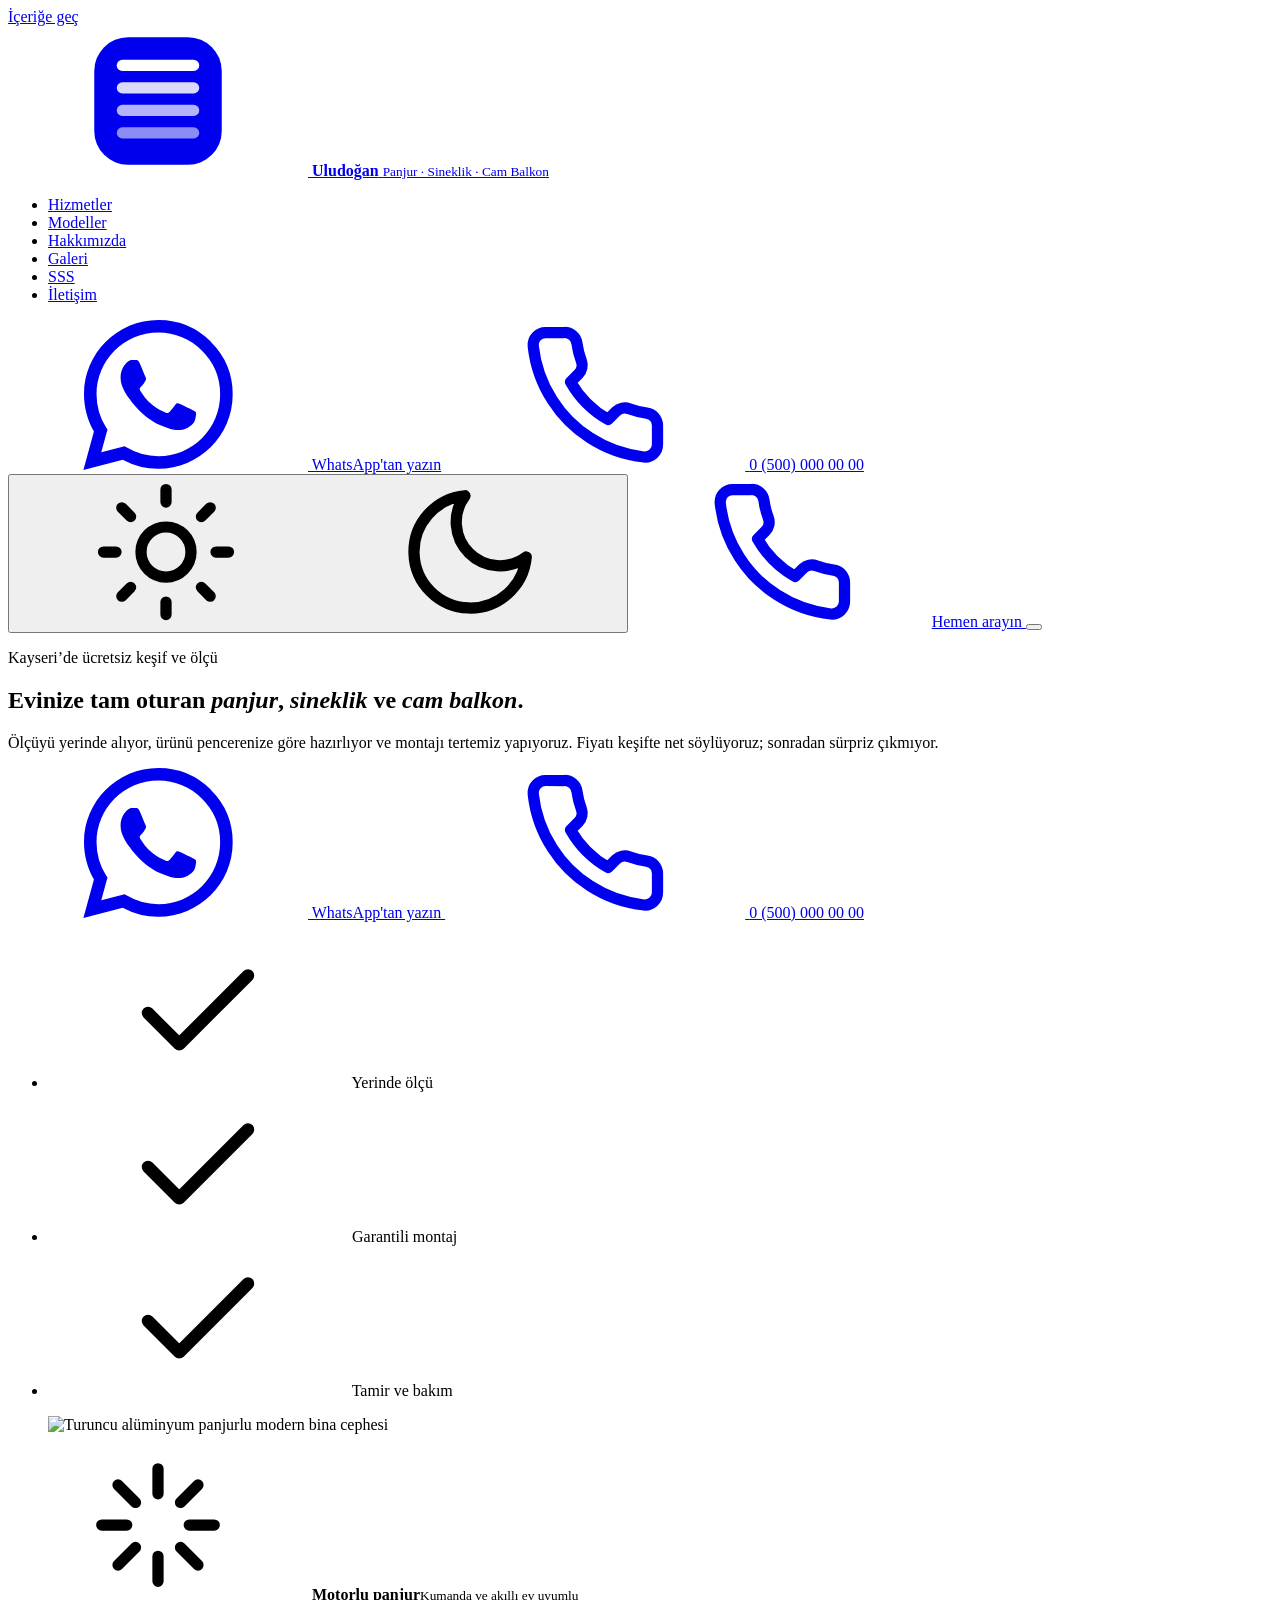
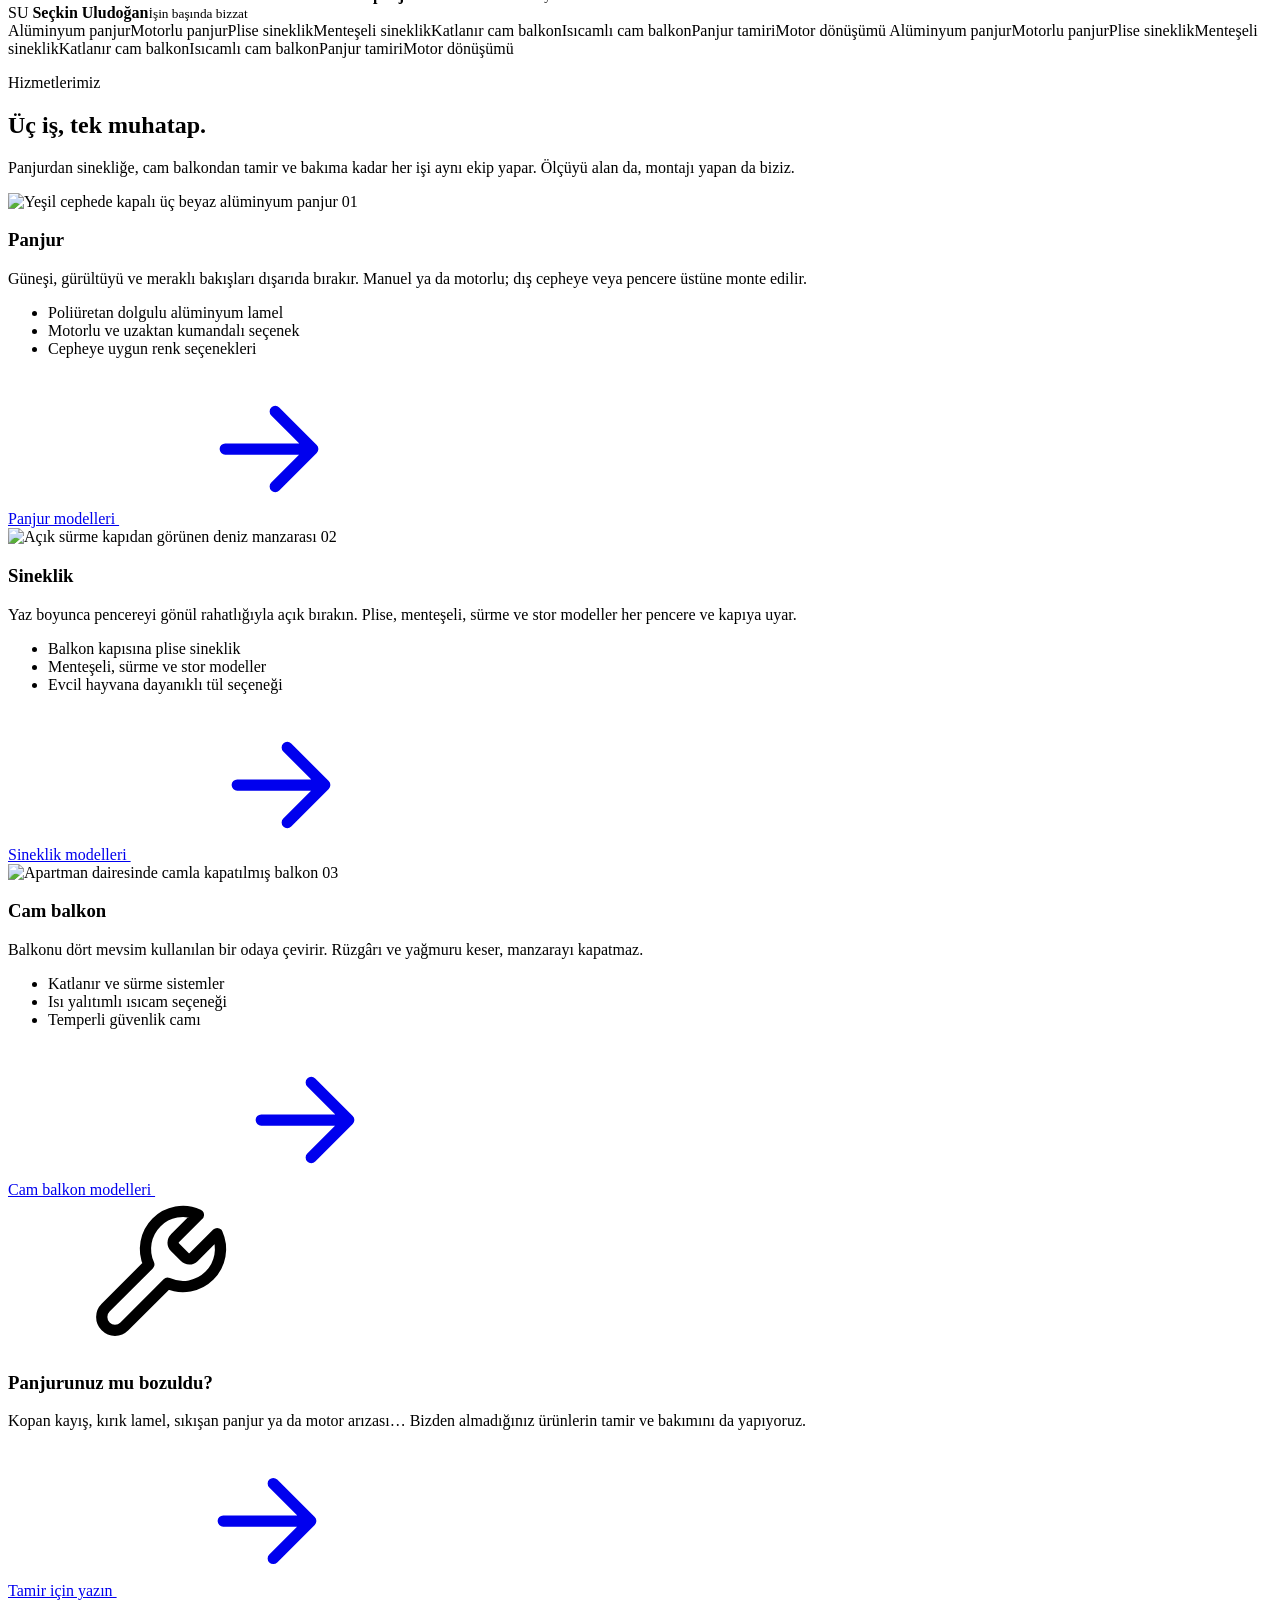
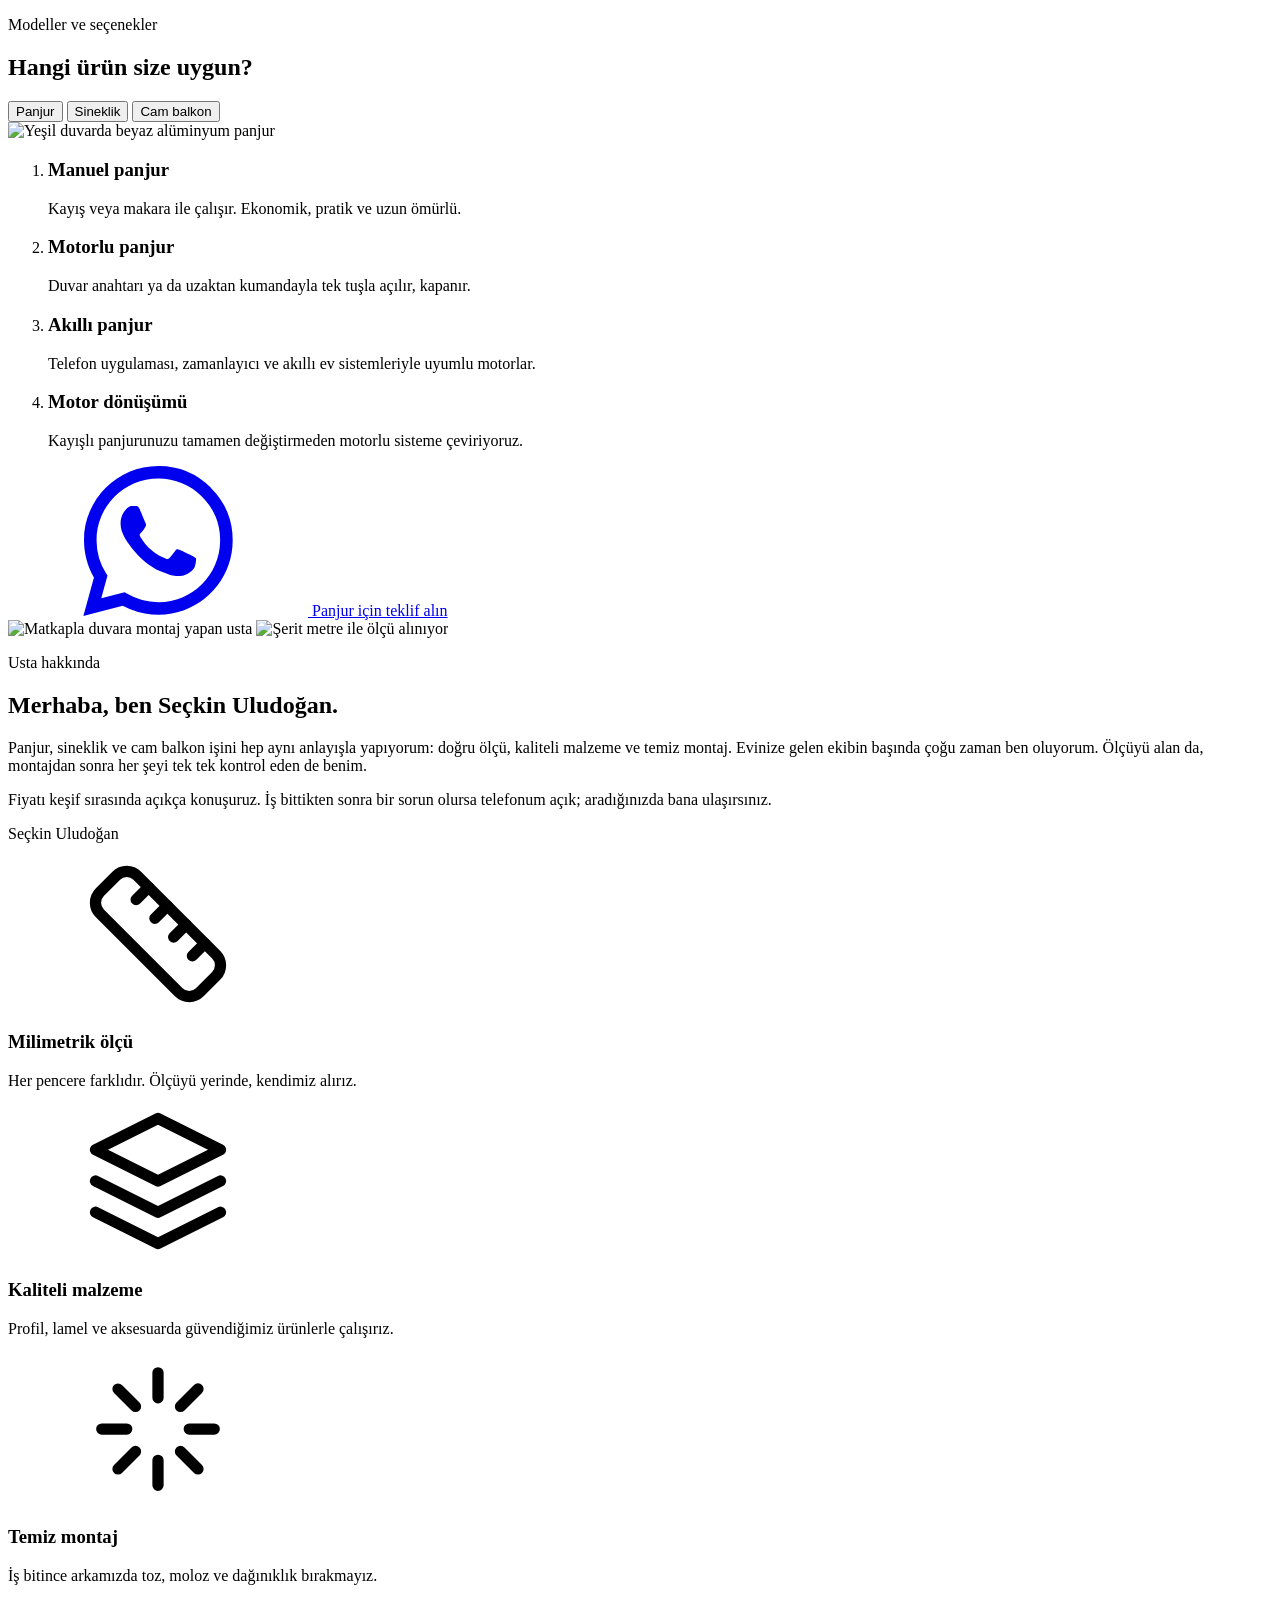
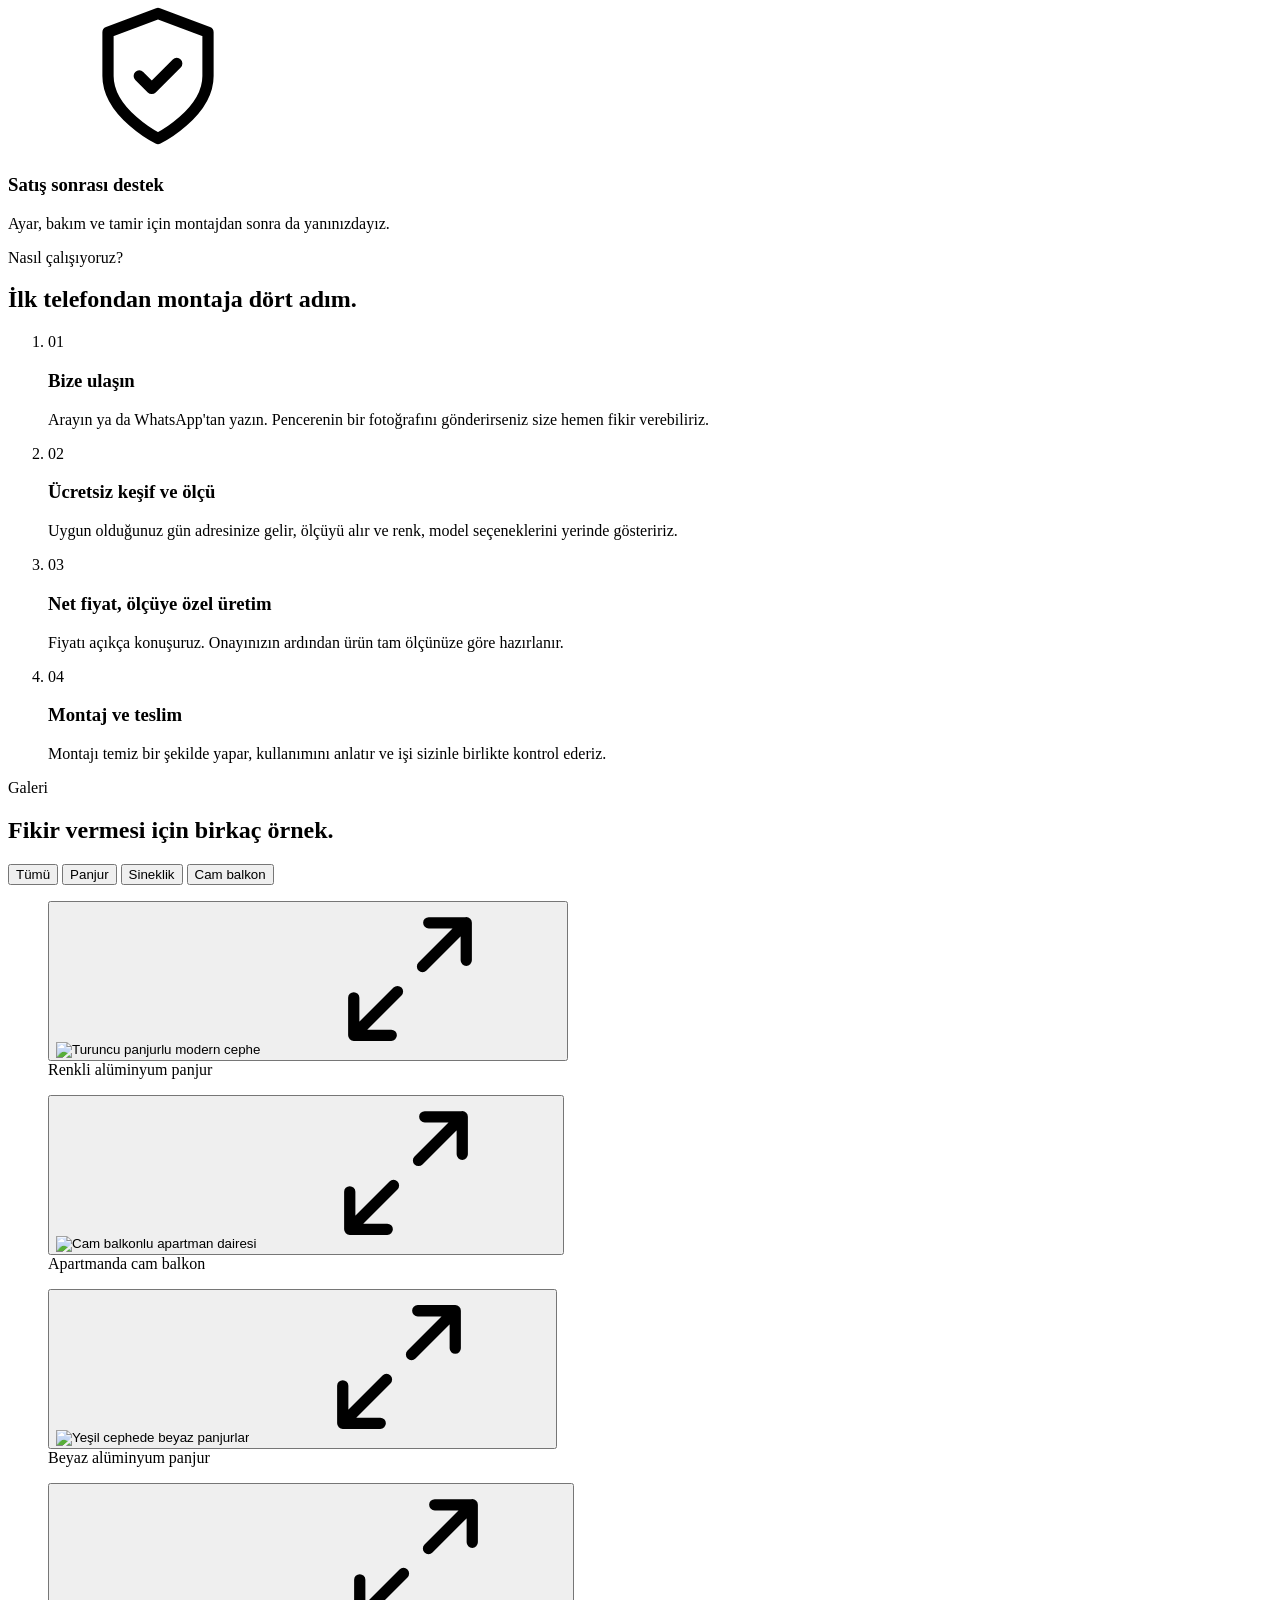
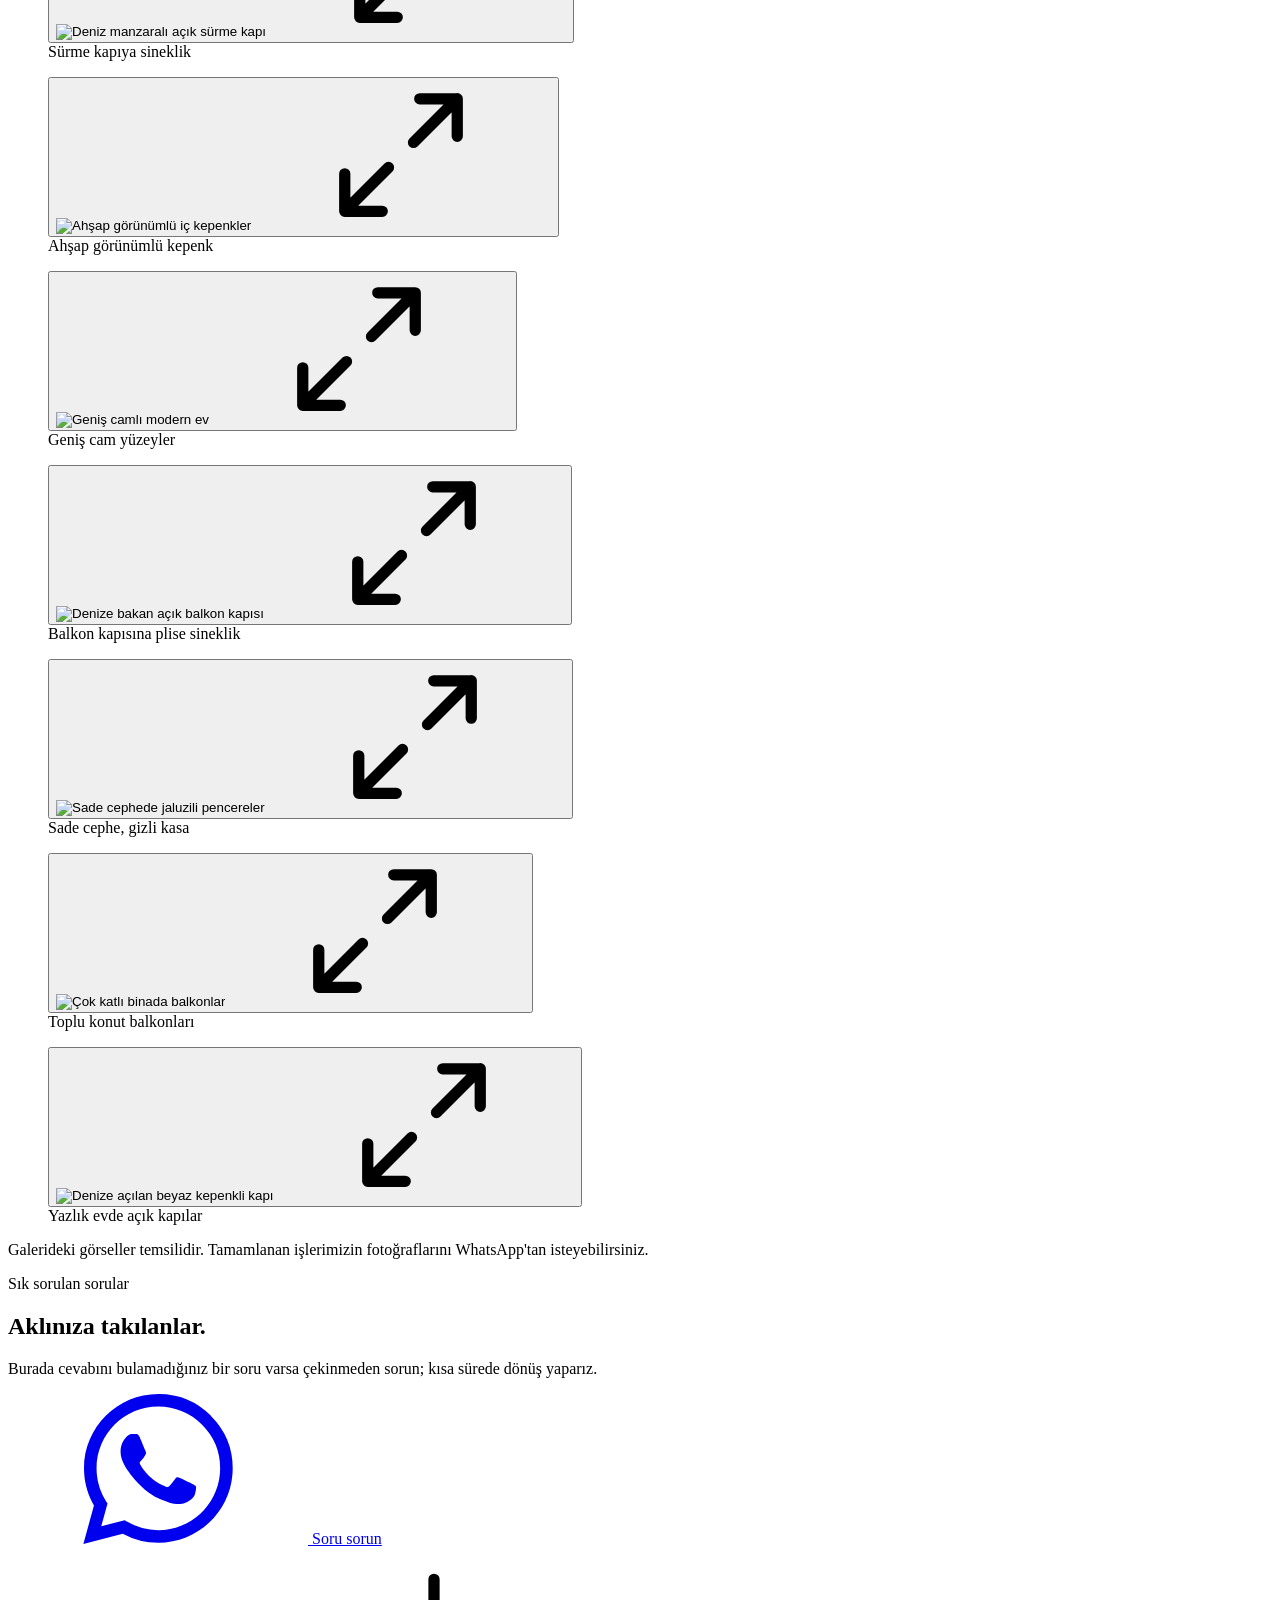
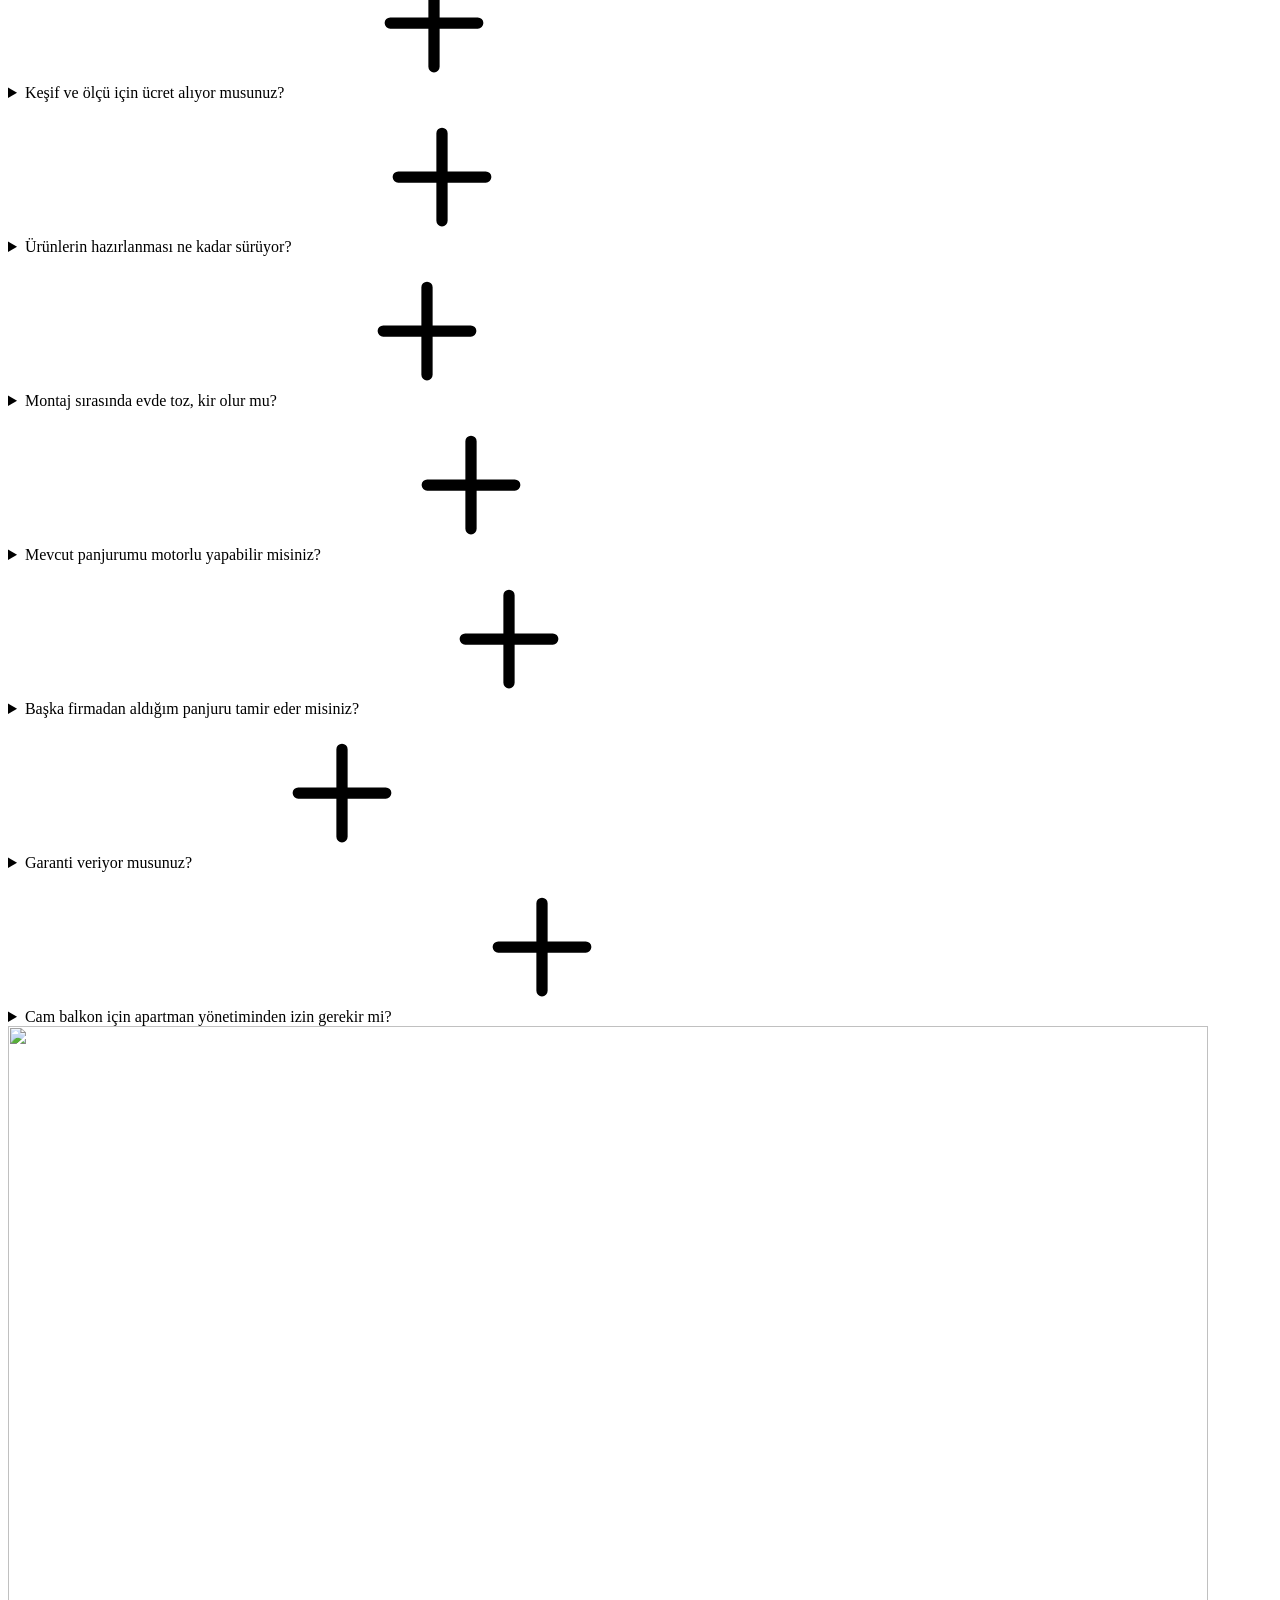
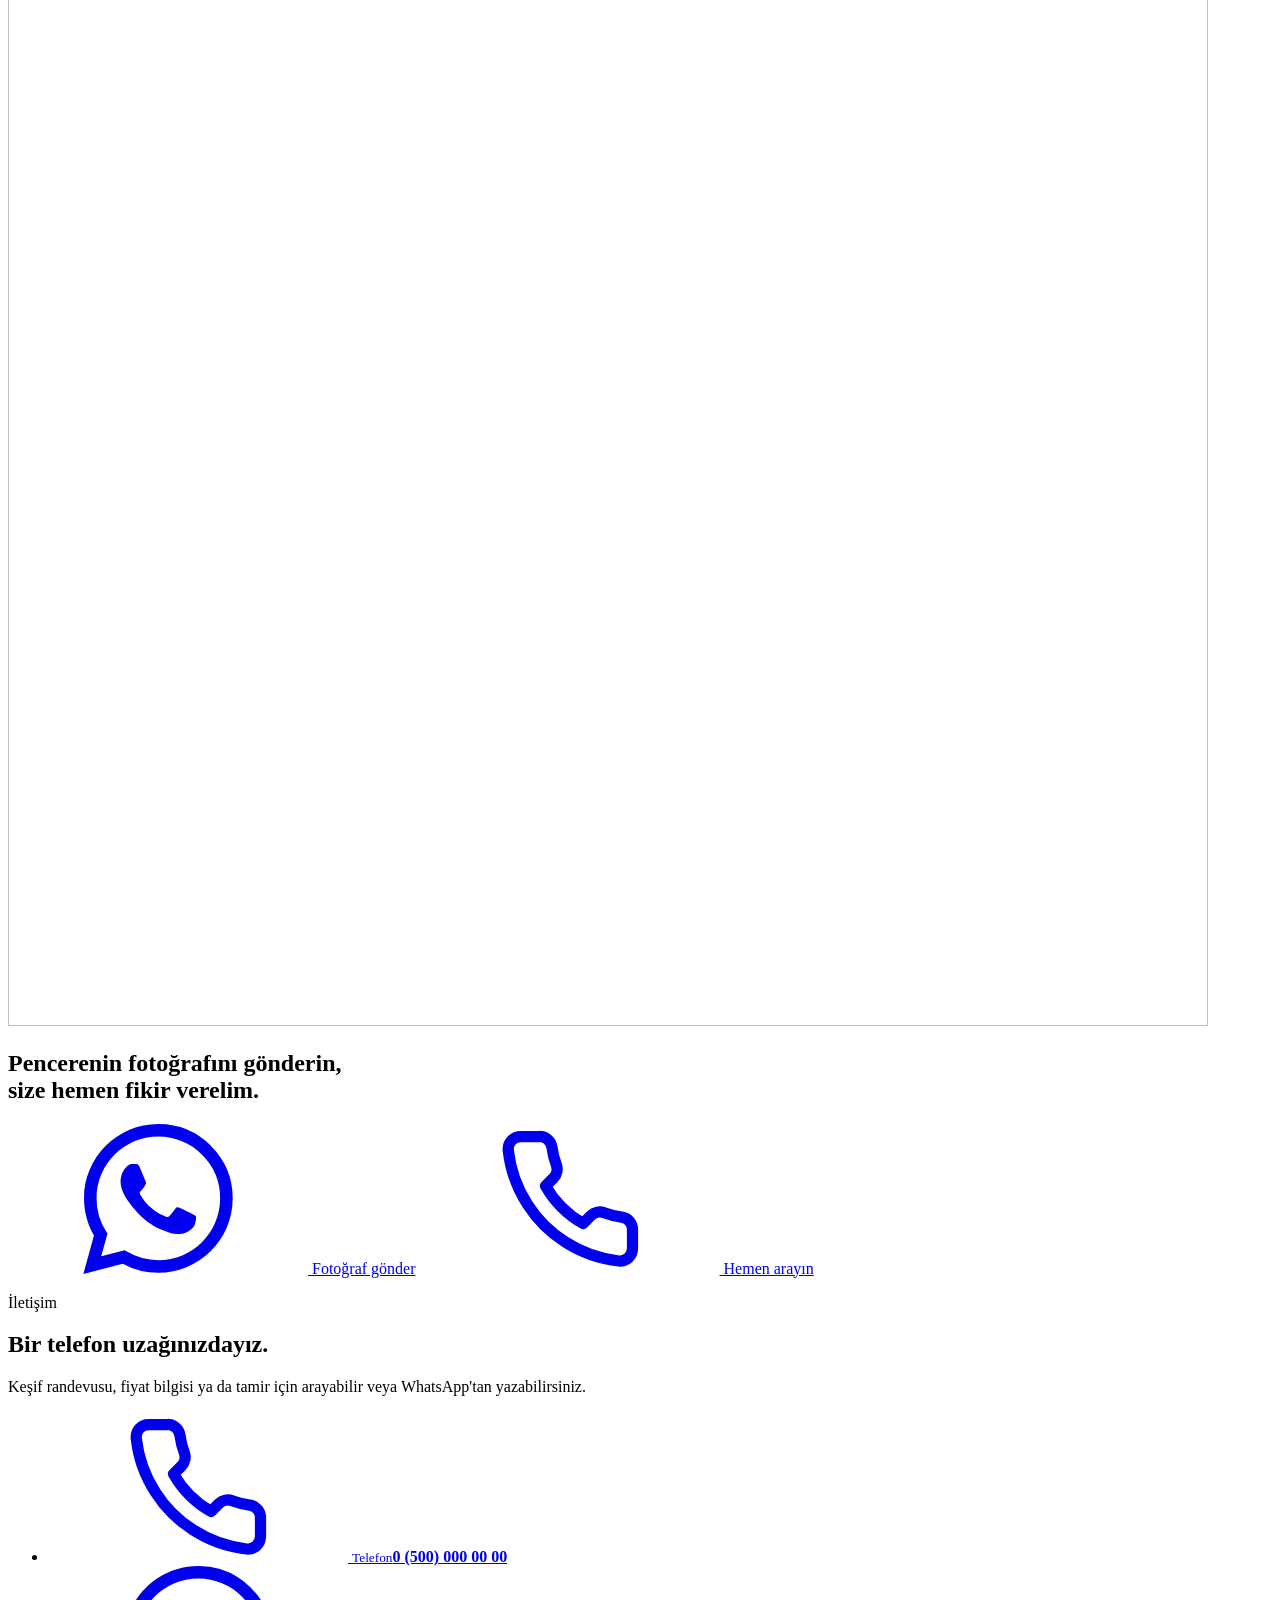
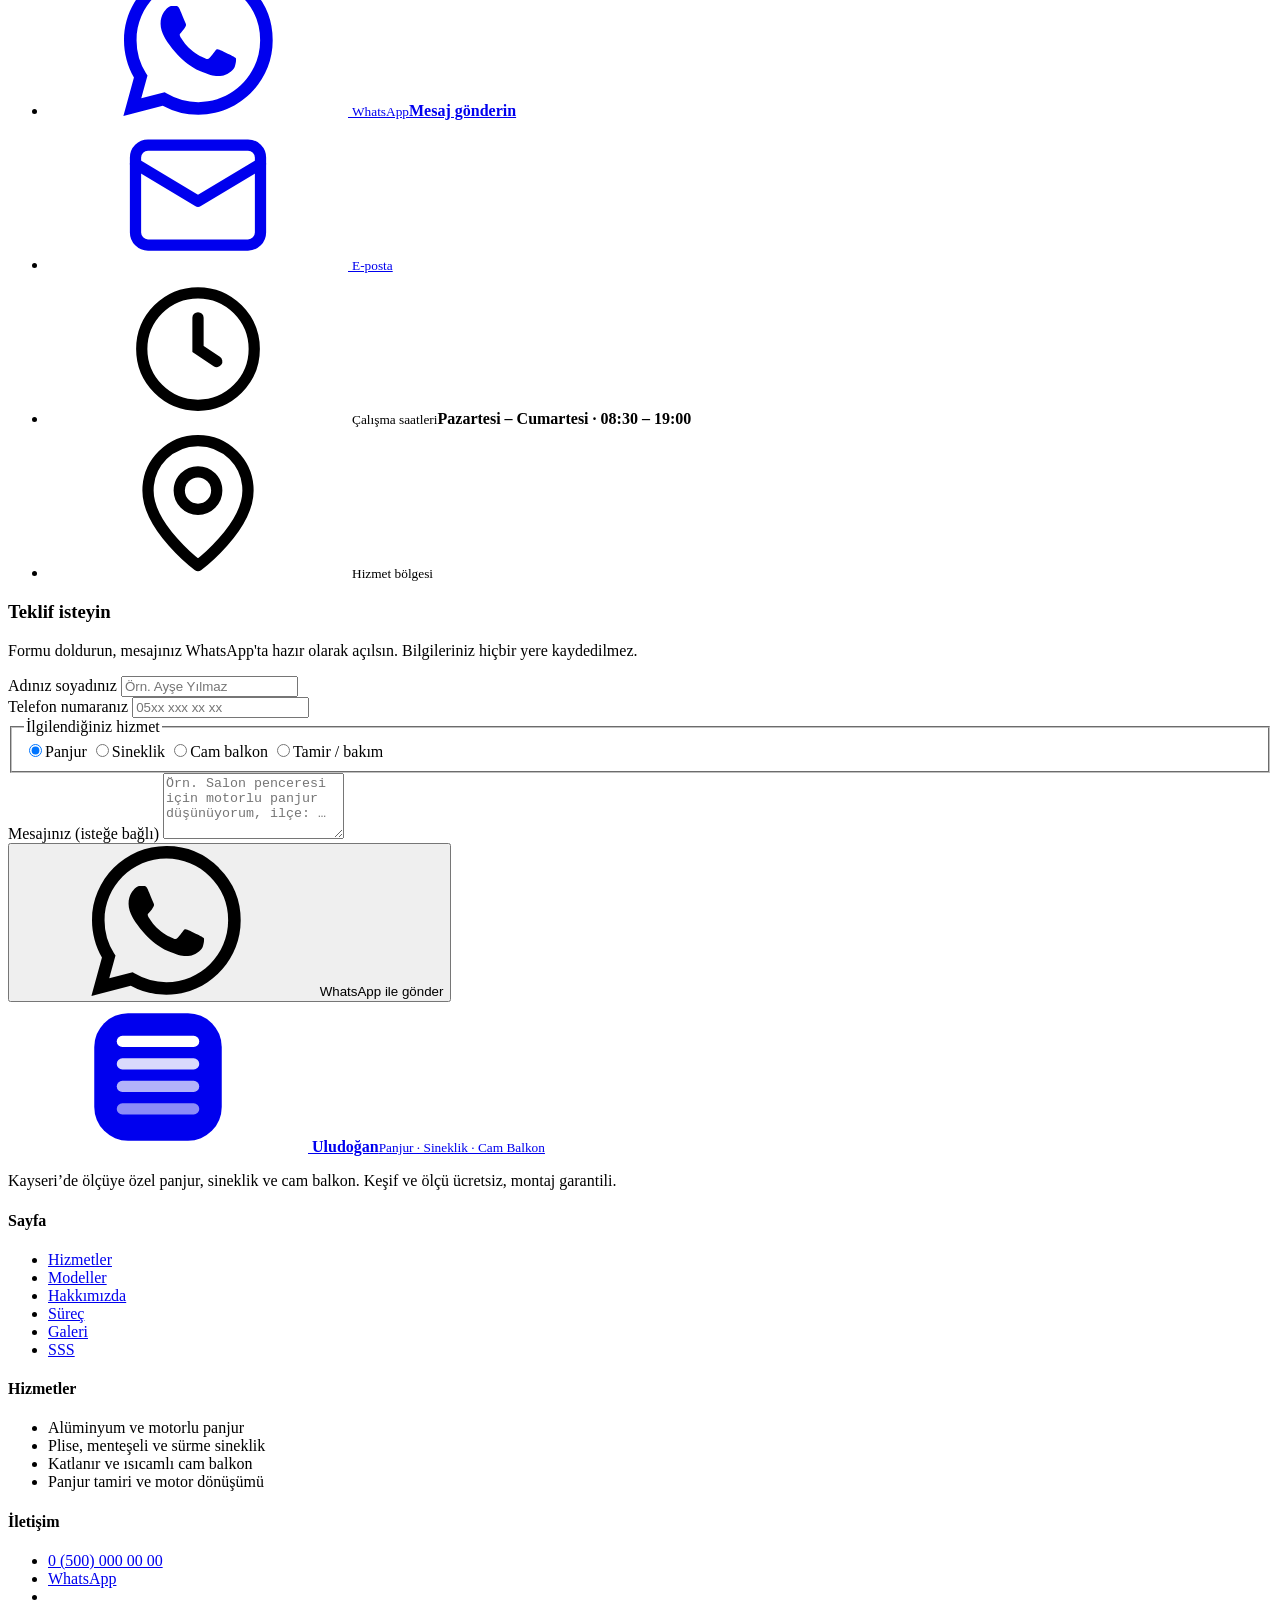
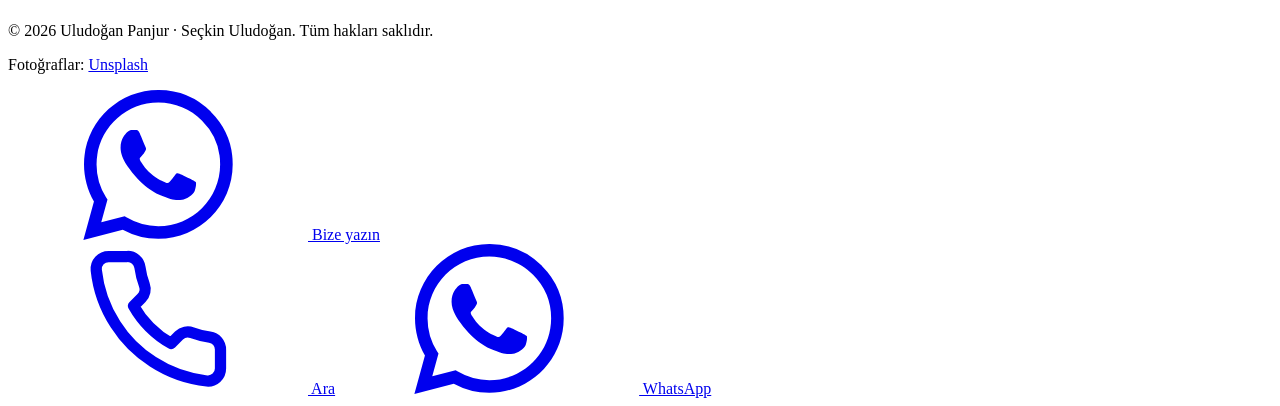
==== index.html @ 24e2f4dc "Add files via upload" ====
<!doctype html>
<html lang="tr" data-theme="light">
<head>
  <meta charset="utf-8">
  <meta name="viewport" content="width=device-width, initial-scale=1, viewport-fit=cover">
  <title>Kayseri Panjur, Sineklik ve Cam Balkon | Uludoğan Panjur – Seçkin Uludoğan</title>
  <meta name="description" content="Kayseri’de alüminyum ve motorlu panjur, plise ve menteşeli sineklik, katlanır ve ısıcamlı cam balkon. Ücretsiz keşif ve ölçü, garantili montaj, tamir ve bakım. Seçkin Uludoğan.">
  <meta name="keywords" content="Kayseri panjur, Kayseri sineklik, Kayseri cam balkon, panjur, motorlu panjur, alüminyum panjur, sineklik, plise sineklik, cam balkon, katlanır cam balkon, ısıcamlı cam balkon, panjur tamiri, Seçkin Uludoğan">
  <meta name="author" content="Seçkin Uludoğan">
  <meta name="theme-color" content="#f5f3ee" id="themeColor">
  <meta name="format-detection" content="telephone=no">

  <meta property="og:type" content="website">
  <meta property="og:locale" content="tr_TR">
  <meta property="og:title" content="Uludoğan Panjur | Kayseri Panjur, Sineklik ve Cam Balkon">
  <meta property="og:description" content="Kayseri’de ölçüsüne göre panjur, sineklik ve cam balkon. Ücretsiz keşif, garantili montaj.">
  <meta property="og:image" content="assets/img/og-image.jpg">
  <meta name="twitter:card" content="summary_large_image">

  <link rel="icon" href="assets/favicon.svg" type="image/svg+xml">
  <link rel="apple-touch-icon" href="assets/apple-touch-icon.png">

  <link rel="preconnect" href="https://fonts.googleapis.com">
  <link rel="preconnect" href="https://fonts.gstatic.com" crossorigin>
  <link href="https://fonts.googleapis.com/css2?family=Bricolage+Grotesque:opsz,wght@12..96,500;12..96,600;12..96,700;12..96,800&family=Manrope:wght@400;500;600;700&display=swap" rel="stylesheet">

  <link rel="preload" as="image" href="assets/img/hero-cephe.webp" fetchpriority="high">
  <link rel="stylesheet" href="css/style.css">

  <script>
    /* Tema: varsayılan açık mod; kullanıcı seçimi hatırlanır */
    (function () {
      try {
        var t = localStorage.getItem("tema");
        if (t === "dark" || t === "light") document.documentElement.setAttribute("data-theme", t);
      } catch (e) {}
      document.documentElement.classList.add("js");
    })();
  </script>
  <script src="js/ayarlar.js"></script>
</head>
<body>
  <a class="skip-link" href="#icerik">İçeriğe geç</a>

  <!-- İkonlar -->
  <svg width="0" height="0" style="position:absolute" aria-hidden="true">
    <symbol id="i-phone" viewBox="0 0 24 24"><path d="M22 16.92v3a2 2 0 0 1-2.18 2 19.8 19.8 0 0 1-8.63-3.07 19.5 19.5 0 0 1-6-6A19.8 19.8 0 0 1 2.12 4.18 2 2 0 0 1 4.11 2h3a2 2 0 0 1 2 1.72c.13.96.36 1.9.7 2.81a2 2 0 0 1-.45 2.11L8.09 9.91a16 16 0 0 0 6 6l1.27-1.27a2 2 0 0 1 2.11-.45c.91.34 1.85.57 2.81.7A2 2 0 0 1 22 16.92z" fill="none" stroke="currentColor" stroke-width="1.8" stroke-linecap="round" stroke-linejoin="round"/></symbol>
    <symbol id="i-wa" viewBox="0 0 24 24"><path fill="currentColor" d="M17.47 14.38c-.3-.15-1.76-.87-2.03-.97-.27-.1-.47-.15-.67.15-.2.3-.77.97-.94 1.16-.17.2-.35.22-.64.08-.3-.15-1.26-.47-2.39-1.48-.88-.79-1.48-1.76-1.65-2.06-.17-.3-.02-.46.13-.6.13-.14.3-.35.45-.52.15-.18.2-.3.3-.5.1-.2.05-.37-.03-.52-.07-.15-.67-1.61-.92-2.21-.24-.58-.49-.5-.67-.51h-.57c-.2 0-.52.07-.79.37-.27.3-1.04 1.02-1.04 2.48s1.07 2.88 1.21 3.07c.15.2 2.1 3.2 5.08 4.49.71.31 1.26.49 1.7.63.71.22 1.36.19 1.87.12.57-.09 1.76-.72 2-1.41.25-.7.25-1.29.18-1.41-.08-.13-.28-.2-.57-.35m-5.42 7.4h-.01a9.87 9.87 0 0 1-5.03-1.38l-.36-.21-3.74.98 1-3.65-.24-.37a9.86 9.86 0 0 1-1.51-5.26c0-5.45 4.44-9.88 9.89-9.88 2.64 0 5.12 1.03 6.99 2.9a9.83 9.83 0 0 1 2.89 6.99c0 5.45-4.44 9.88-9.88 9.88m8.41-18.3A11.82 11.82 0 0 0 12.05 0C5.5 0 .16 5.34.16 11.89c0 2.1.55 4.14 1.59 5.95L.06 24l6.3-1.65a11.88 11.88 0 0 0 5.69 1.45h.01c6.55 0 11.89-5.34 11.89-11.89a11.82 11.82 0 0 0-3.48-8.41z"/></symbol>
    <symbol id="i-arrow" viewBox="0 0 24 24"><path d="M5 12h14M13 6l6 6-6 6" fill="none" stroke="currentColor" stroke-width="1.8" stroke-linecap="round" stroke-linejoin="round"/></symbol>
    <symbol id="i-check" viewBox="0 0 24 24"><path d="M20 6 9 17l-5-5" fill="none" stroke="currentColor" stroke-width="2" stroke-linecap="round" stroke-linejoin="round"/></symbol>
    <symbol id="i-sun" viewBox="0 0 24 24"><g fill="none" stroke="currentColor" stroke-width="1.8" stroke-linecap="round"><circle cx="12" cy="12" r="4"/><path d="M12 2v2M12 20v2M4.93 4.93l1.41 1.41M17.66 17.66l1.41 1.41M2 12h2M20 12h2M6.34 17.66l-1.41 1.41M19.07 4.93l-1.41 1.41"/></g></symbol>
    <symbol id="i-moon" viewBox="0 0 24 24"><path d="M21 12.8A9 9 0 1 1 11.2 3a7 7 0 0 0 9.8 9.8z" fill="none" stroke="currentColor" stroke-width="1.8" stroke-linecap="round" stroke-linejoin="round"/></symbol>
    <symbol id="i-ruler" viewBox="0 0 24 24"><g fill="none" stroke="currentColor" stroke-width="1.8" stroke-linecap="round" stroke-linejoin="round"><path d="M21.3 15.3a2.4 2.4 0 0 1 0 3.4l-2.6 2.6a2.4 2.4 0 0 1-3.4 0L2.7 8.7a2.4 2.4 0 0 1 0-3.4l2.6-2.6a2.4 2.4 0 0 1 3.4 0z"/><path d="m14.5 12.5 2-2M11.5 9.5l2-2M8.5 6.5l2-2M17.5 15.5l2-2"/></g></symbol>
    <symbol id="i-layers" viewBox="0 0 24 24"><g fill="none" stroke="currentColor" stroke-width="1.8" stroke-linecap="round" stroke-linejoin="round"><path d="m12 2 10 5-10 5L2 7z"/><path d="m2 17 10 5 10-5M2 12l10 5 10-5"/></g></symbol>
    <symbol id="i-sparkle" viewBox="0 0 24 24"><g fill="none" stroke="currentColor" stroke-width="1.8" stroke-linecap="round" stroke-linejoin="round"><path d="M12 3v4M12 17v4M3 12h4M17 12h4M5.6 5.6l2.8 2.8M15.6 15.6l2.8 2.8M5.6 18.4l2.8-2.8M15.6 8.4l2.8-2.8"/></g></symbol>
    <symbol id="i-shield" viewBox="0 0 24 24"><g fill="none" stroke="currentColor" stroke-width="1.8" stroke-linecap="round" stroke-linejoin="round"><path d="M12 22s8-4 8-10V5l-8-3-8 3v7c0 6 8 10 8 10z"/><path d="m9 12 2 2 4-4"/></g></symbol>
    <symbol id="i-wrench" viewBox="0 0 24 24"><path d="M14.7 6.3a1 1 0 0 0 0 1.4l1.6 1.6a1 1 0 0 0 1.4 0l3.77-3.77a6 6 0 0 1-7.94 7.94l-6.91 6.91a2.12 2.12 0 0 1-3-3l6.91-6.91a6 6 0 0 1 7.94-7.94l-3.76 3.76z" fill="none" stroke="currentColor" stroke-width="1.8" stroke-linecap="round" stroke-linejoin="round"/></symbol>
    <symbol id="i-clock" viewBox="0 0 24 24"><g fill="none" stroke="currentColor" stroke-width="1.8" stroke-linecap="round"><circle cx="12" cy="12" r="9"/><path d="M12 7v5l3 2"/></g></symbol>
    <symbol id="i-pin" viewBox="0 0 24 24"><g fill="none" stroke="currentColor" stroke-width="1.8" stroke-linecap="round" stroke-linejoin="round"><path d="M20 10c0 6-8 12-8 12s-8-6-8-12a8 8 0 0 1 16 0z"/><circle cx="12" cy="10" r="3"/></g></symbol>
    <symbol id="i-mail" viewBox="0 0 24 24"><g fill="none" stroke="currentColor" stroke-width="1.8" stroke-linecap="round" stroke-linejoin="round"><rect x="2" y="4" width="20" height="16" rx="2"/><path d="m22 7-10 6L2 7"/></g></symbol>
    <symbol id="i-insta" viewBox="0 0 24 24"><g fill="none" stroke="currentColor" stroke-width="1.8" stroke-linecap="round"><rect x="2" y="2" width="20" height="20" rx="5"/><circle cx="12" cy="12" r="4"/><circle cx="17.5" cy="6.5" r=".6" fill="currentColor"/></g></symbol>
    <symbol id="i-plus" viewBox="0 0 24 24"><path d="M12 5v14M5 12h14" fill="none" stroke="currentColor" stroke-width="1.8" stroke-linecap="round"/></symbol>
    <symbol id="i-close" viewBox="0 0 24 24"><path d="M18 6 6 18M6 6l12 12" fill="none" stroke="currentColor" stroke-width="1.8" stroke-linecap="round"/></symbol>
    <symbol id="i-left" viewBox="0 0 24 24"><path d="m15 18-6-6 6-6" fill="none" stroke="currentColor" stroke-width="1.8" stroke-linecap="round" stroke-linejoin="round"/></symbol>
    <symbol id="i-right" viewBox="0 0 24 24"><path d="m9 18 6-6-6-6" fill="none" stroke="currentColor" stroke-width="1.8" stroke-linecap="round" stroke-linejoin="round"/></symbol>
    <symbol id="i-expand" viewBox="0 0 24 24"><path d="M15 3h6v6M9 21H3v-6M21 3l-7 7M3 21l7-7" fill="none" stroke="currentColor" stroke-width="1.8" stroke-linecap="round" stroke-linejoin="round"/></symbol>
    <symbol id="i-logo" viewBox="0 0 40 40"><rect x="3" y="3" width="34" height="34" rx="9" fill="currentColor"/><g fill="var(--logo-slat, #fff)"><rect x="9" y="9" width="22" height="3" rx="1.5"/><rect x="9" y="15" width="22" height="3" rx="1.5" opacity=".85"/><rect x="9" y="21" width="22" height="3" rx="1.5" opacity=".7"/><rect x="9" y="27" width="22" height="3" rx="1.5" opacity=".55"/></g></symbol>
  </svg>

  <!-- ÜST MENÜ -->
  <header class="site-header" id="ust">
    <div class="container header-inner">
      <a href="#" class="brand" aria-label="Uludoğan Panjur ana sayfa">
        <svg class="brand-mark" aria-hidden="true"><use href="#i-logo"/></svg>
        <span class="brand-text">
          <strong>Uludoğan</strong>
          <small>Panjur · Sineklik · Cam Balkon</small>
        </span>
      </a>

      <nav class="main-nav" id="anaMenu" aria-label="Ana menü">
        <ul>
          <li><a href="#hizmetler">Hizmetler</a></li>
          <li><a href="#modeller">Modeller</a></li>
          <li><a href="#hakkimizda">Hakkımızda</a></li>
          <li><a href="#galeri">Galeri</a></li>
          <li><a href="#sss">SSS</a></li>
          <li><a href="#iletisim">İletişim</a></li>
        </ul>
        <div class="nav-mobile-cta">
          <a class="btn btn-wa" data-wa href="#iletisim"><svg aria-hidden="true"><use href="#i-wa"/></svg> WhatsApp'tan yazın</a>
          <a class="btn btn-ghost" data-tel href="#iletisim"><svg aria-hidden="true"><use href="#i-phone"/></svg> <span data-tel-text>0 (500) 000 00 00</span></a>
        </div>
      </nav>

      <div class="header-actions">
        <button class="icon-btn theme-toggle" type="button" aria-label="Koyu temaya geç" title="Tema değiştir">
          <svg class="ico-sun" aria-hidden="true"><use href="#i-sun"/></svg>
          <svg class="ico-moon" aria-hidden="true"><use href="#i-moon"/></svg>
        </button>
        <a class="btn btn-primary btn-sm header-call" data-tel href="#iletisim">
          <svg aria-hidden="true"><use href="#i-phone"/></svg><span>Hemen arayın</span>
        </a>
        <button class="icon-btn menu-toggle" type="button" aria-label="Menüyü aç" aria-expanded="false" aria-controls="anaMenu">
          <span class="burger" aria-hidden="true"><i></i><i></i><i></i></span>
        </button>
      </div>
    </div>
  </header>

  <main id="icerik">

    <!-- HERO -->
    <section class="hero">
      <div class="container hero-grid">
        <div class="hero-copy">
          <p class="eyebrow reveal"><span class="dot"></span> Kayseri’de ücretsiz keşif ve ölçü</p>
          <h1 class="reveal" style="--d:.08s">Evinize tam oturan <em>panjur</em>, <em>sineklik</em> ve <em>cam&nbsp;balkon</em>.</h1>
          <p class="lead reveal" style="--d:.16s">
            Ölçüyü yerinde alıyor, ürünü pencerenize göre hazırlıyor ve montajı tertemiz yapıyoruz.
            Fiyatı keşifte net söylüyoruz; sonradan sürpriz çıkmıyor.
          </p>
          <div class="hero-cta reveal" style="--d:.24s">
            <a class="btn btn-wa btn-lg" data-wa href="#iletisim">
              <svg aria-hidden="true"><use href="#i-wa"/></svg> WhatsApp'tan yazın
            </a>
            <a class="btn btn-ghost btn-lg" data-tel href="#iletisim">
              <svg aria-hidden="true"><use href="#i-phone"/></svg> <span data-tel-text>0 (500) 000 00 00</span>
            </a>
          </div>
          <ul class="hero-points reveal" style="--d:.32s">
            <li><svg aria-hidden="true"><use href="#i-check"/></svg> Yerinde ölçü</li>
            <li><svg aria-hidden="true"><use href="#i-check"/></svg> Garantili montaj</li>
            <li><svg aria-hidden="true"><use href="#i-check"/></svg> Tamir ve bakım</li>
          </ul>
        </div>

        <div class="hero-visual">
          <figure class="hero-frame">
            <img src="assets/img/hero-cephe.webp" width="1067" height="1600"
                 alt="Turuncu alüminyum panjurlu modern bina cephesi" fetchpriority="high">
            <div class="shutter" aria-hidden="true"><span class="shutter-box"></span></div>
          </figure>
          <div class="hero-badge badge-a">
            <span class="badge-icon"><svg aria-hidden="true"><use href="#i-sparkle"/></svg></span>
            <span><strong>Motorlu panjur</strong><small>Kumanda ve akıllı ev uyumlu</small></span>
          </div>
          <div class="hero-badge badge-b">
            <span class="avatar" aria-hidden="true">SU</span>
            <span><strong>Seçkin Uludoğan</strong><small>İşin başında bizzat</small></span>
          </div>
        </div>
      </div>
    </section>

    <!-- KAYAN ŞERİT -->
    <div class="marquee" aria-hidden="true">
      <div class="marquee-track">
        <span>Alüminyum panjur</span><span>Motorlu panjur</span><span>Plise sineklik</span><span>Menteşeli sineklik</span><span>Katlanır cam balkon</span><span>Isıcamlı cam balkon</span><span>Panjur tamiri</span><span>Motor dönüşümü</span>
        <span>Alüminyum panjur</span><span>Motorlu panjur</span><span>Plise sineklik</span><span>Menteşeli sineklik</span><span>Katlanır cam balkon</span><span>Isıcamlı cam balkon</span><span>Panjur tamiri</span><span>Motor dönüşümü</span>
      </div>
    </div>

    <!-- HİZMETLER -->
    <section class="section" id="hizmetler">
      <div class="container">
        <header class="section-head">
          <p class="kicker reveal">Hizmetlerimiz</p>
          <h2 class="reveal">Üç iş, tek muhatap.</h2>
          <p class="section-intro reveal">
            Panjurdan sinekliğe, cam balkondan tamir ve bakıma kadar her işi aynı ekip yapar.
            Ölçüyü alan da, montajı yapan da biziz.
          </p>
        </header>

        <div class="service-grid">
          <article class="service-card reveal">
            <div class="service-media">
              <img src="assets/img/panjur-beyaz.webp" alt="Yeşil cephede kapalı üç beyaz alüminyum panjur" loading="lazy" width="1600" height="1067">
              <span class="service-num">01</span>
            </div>
            <div class="service-body">
              <h3>Panjur</h3>
              <p>Güneşi, gürültüyü ve meraklı bakışları dışarıda bırakır. Manuel ya da motorlu; dış cepheye veya pencere üstüne monte edilir.</p>
              <ul class="ticks">
                <li>Poliüretan dolgulu alüminyum lamel</li>
                <li>Motorlu ve uzaktan kumandalı seçenek</li>
                <li>Cepheye uygun renk seçenekleri</li>
              </ul>
              <a class="link-arrow" href="#modeller" data-tab-link="panjur">Panjur modelleri <svg aria-hidden="true"><use href="#i-arrow"/></svg></a>
            </div>
          </article>

          <article class="service-card reveal" style="--d:.08s">
            <div class="service-media">
              <img src="assets/img/sineklik-deniz.webp" alt="Açık sürme kapıdan görünen deniz manzarası" loading="lazy" width="1600" height="1067">
              <span class="service-num">02</span>
            </div>
            <div class="service-body">
              <h3>Sineklik</h3>
              <p>Yaz boyunca pencereyi gönül rahatlığıyla açık bırakın. Plise, menteşeli, sürme ve stor modeller her pencere ve kapıya uyar.</p>
              <ul class="ticks">
                <li>Balkon kapısına plise sineklik</li>
                <li>Menteşeli, sürme ve stor modeller</li>
                <li>Evcil hayvana dayanıklı tül seçeneği</li>
              </ul>
              <a class="link-arrow" href="#modeller" data-tab-link="sineklik">Sineklik modelleri <svg aria-hidden="true"><use href="#i-arrow"/></svg></a>
            </div>
          </article>

          <article class="service-card reveal" style="--d:.16s">
            <div class="service-media">
              <img src="assets/img/cam-balkon.webp" alt="Apartman dairesinde camla kapatılmış balkon" loading="lazy" width="1200" height="1600">
              <span class="service-num">03</span>
            </div>
            <div class="service-body">
              <h3>Cam balkon</h3>
              <p>Balkonu dört mevsim kullanılan bir odaya çevirir. Rüzgârı ve yağmuru keser, manzarayı kapatmaz.</p>
              <ul class="ticks">
                <li>Katlanır ve sürme sistemler</li>
                <li>Isı yalıtımlı ısıcam seçeneği</li>
                <li>Temperli güvenlik camı</li>
              </ul>
              <a class="link-arrow" href="#modeller" data-tab-link="cambalkon">Cam balkon modelleri <svg aria-hidden="true"><use href="#i-arrow"/></svg></a>
            </div>
          </article>
        </div>

        <aside class="repair-strip reveal">
          <span class="repair-icon"><svg aria-hidden="true"><use href="#i-wrench"/></svg></span>
          <div>
            <h3>Panjurunuz mu bozuldu?</h3>
            <p>Kopan kayış, kırık lamel, sıkışan panjur ya da motor arızası… Bizden almadığınız ürünlerin tamir ve bakımını da yapıyoruz.</p>
          </div>
          <a class="btn btn-primary" data-wa data-wa-msg="Merhaba Seçkin Bey, panjurum için tamir/bakım hizmeti almak istiyorum." href="#iletisim">Tamir için yazın <svg aria-hidden="true"><use href="#i-arrow"/></svg></a>
        </aside>
      </div>
    </section>

    <!-- MODELLER (SEKMELER) -->
    <section class="section section-alt" id="modeller">
      <div class="container">
        <header class="section-head section-head-row">
          <div>
            <p class="kicker reveal">Modeller ve seçenekler</p>
            <h2 class="reveal">Hangi ürün size uygun?</h2>
          </div>
          <div class="tabs reveal" role="tablist" aria-label="Ürün grupları">
            <button role="tab" id="tab-panjur" aria-controls="panel-panjur" aria-selected="true">Panjur</button>
            <button role="tab" id="tab-sineklik" aria-controls="panel-sineklik" aria-selected="false" tabindex="-1">Sineklik</button>
            <button role="tab" id="tab-cambalkon" aria-controls="panel-cambalkon" aria-selected="false" tabindex="-1">Cam balkon</button>
            <span class="tab-indicator" aria-hidden="true"></span>
          </div>
        </header>

        <div class="tab-panels">
          <div class="tab-panel is-active" role="tabpanel" id="panel-panjur" aria-labelledby="tab-panjur" tabindex="0">
            <div class="panel-media">
              <img src="assets/img/panjur-yesil.webp" alt="Yeşil duvarda beyaz alüminyum panjur" loading="lazy" width="1600" height="1097">
            </div>
            <div class="panel-content">
              <ol class="model-list">
                <li><h3>Manuel panjur</h3><p>Kayış veya makara ile çalışır. Ekonomik, pratik ve uzun ömürlü.</p></li>
                <li><h3>Motorlu panjur</h3><p>Duvar anahtarı ya da uzaktan kumandayla tek tuşla açılır, kapanır.</p></li>
                <li><h3>Akıllı panjur</h3><p>Telefon uygulaması, zamanlayıcı ve akıllı ev sistemleriyle uyumlu motorlar.</p></li>
                <li><h3>Motor dönüşümü</h3><p>Kayışlı panjurunuzu tamamen değiştirmeden motorlu sisteme çeviriyoruz.</p></li>
              </ol>
              <a class="btn btn-wa" data-wa data-wa-msg="Merhaba Seçkin Bey, panjur için fiyat teklifi almak istiyorum." href="#iletisim">
                <svg aria-hidden="true"><use href="#i-wa"/></svg> Panjur için teklif alın
              </a>
            </div>
          </div>

          <div class="tab-panel" role="tabpanel" id="panel-sineklik" aria-labelledby="tab-sineklik" tabindex="0" hidden>
            <div class="panel-media">
              <img src="assets/img/balkon-kapi.webp" alt="İçeriden açık balkon kapısı ve bitkiler" loading="lazy" width="1067" height="1600">
            </div>
            <div class="panel-content">
              <ol class="model-list">
                <li><h3>Plise sineklik</h3><p>Akordeon gibi katlanır, kullanılmadığında neredeyse görünmez. Balkon kapıları için ideal.</p></li>
                <li><h3>Menteşeli sineklik</h3><p>Kapı gibi açılır; sık kullanılan geçişler için sağlam bir çözüm.</p></li>
                <li><h3>Sürme sineklik</h3><p>Sürme pencere ve kapılarda ray üzerinde rahatça kayar.</p></li>
                <li><h3>Stor sineklik</h3><p>Yukarı sarılıp kasete toplanır, pencerenin önünü tamamen boşaltır.</p></li>
                <li><h3>Sabit sineklik</h3><p>Az açılan pencereler için en ekonomik ve pratik çözüm.</p></li>
              </ol>
              <a class="btn btn-wa" data-wa data-wa-msg="Merhaba Seçkin Bey, sineklik için fiyat teklifi almak istiyorum." href="#iletisim">
                <svg aria-hidden="true"><use href="#i-wa"/></svg> Sineklik için teklif alın
              </a>
            </div>
          </div>

          <div class="tab-panel" role="tabpanel" id="panel-cambalkon" aria-labelledby="tab-cambalkon" tabindex="0" hidden>
            <div class="panel-media">
              <img src="assets/img/cam-cephe.webp" alt="Geniş cam yüzeyli modern ev" loading="lazy" width="1600" height="900">
            </div>
            <div class="panel-content">
              <ol class="model-list">
                <li><h3>Katlanır cam balkon</h3><p>Camlar tek tarafa toplanır; yazın balkon tamamen açılır.</p></li>
                <li><h3>Sürme cam balkon</h3><p>Camlar raylar üzerinde yana kayar. Pratik ve uygun maliyetli.</p></li>
                <li><h3>Isıcamlı cam balkon</h3><p>Çift cam yapısı ısı kaybını azaltır, balkon kışın da kullanılır.</p></li>
                <li><h3>Giyotin cam balkon</h3><p>Camlar dikey hareket eder; motorlu seçenekleriyle tek tuşla açılır.</p></li>
              </ol>
              <a class="btn btn-wa" data-wa data-wa-msg="Merhaba Seçkin Bey, cam balkon için fiyat teklifi almak istiyorum." href="#iletisim">
                <svg aria-hidden="true"><use href="#i-wa"/></svg> Cam balkon için teklif alın
              </a>
            </div>
          </div>
        </div>
      </div>
    </section>

    <!-- HAKKIMIZDA -->
    <section class="section" id="hakkimizda">
      <div class="container about-grid">
        <div class="about-media reveal">
          <img class="about-img-main" src="assets/img/montaj.webp" alt="Matkapla duvara montaj yapan usta" loading="lazy" width="1280" height="1600">
          <img class="about-img-sub" src="assets/img/olcu.webp" alt="Şerit metre ile ölçü alınıyor" loading="lazy" width="1600" height="1067">
        </div>
        <div class="about-copy">
          <p class="kicker reveal">Usta hakkında</p>
          <h2 class="reveal">Merhaba, ben Seçkin&nbsp;Uludoğan.</h2>
          <p class="reveal">
            Panjur, sineklik ve cam balkon işini hep aynı anlayışla yapıyorum: doğru ölçü, kaliteli malzeme ve temiz montaj.
            Evinize gelen ekibin başında çoğu zaman ben oluyorum. Ölçüyü alan da, montajdan sonra her şeyi tek tek kontrol eden de benim.
          </p>
          <p class="reveal">
            Fiyatı keşif sırasında açıkça konuşuruz. İş bittikten sonra bir sorun olursa telefonum açık; aradığınızda bana ulaşırsınız.
          </p>
          <p class="signature reveal">Seçkin Uludoğan</p>

          <div class="values">
            <div class="value reveal">
              <svg aria-hidden="true"><use href="#i-ruler"/></svg>
              <h3>Milimetrik ölçü</h3>
              <p>Her pencere farklıdır. Ölçüyü yerinde, kendimiz alırız.</p>
            </div>
            <div class="value reveal" style="--d:.06s">
              <svg aria-hidden="true"><use href="#i-layers"/></svg>
              <h3>Kaliteli malzeme</h3>
              <p>Profil, lamel ve aksesuarda güvendiğimiz ürünlerle çalışırız.</p>
            </div>
            <div class="value reveal" style="--d:.12s">
              <svg aria-hidden="true"><use href="#i-sparkle"/></svg>
              <h3>Temiz montaj</h3>
              <p>İş bitince arkamızda toz, moloz ve dağınıklık bırakmayız.</p>
            </div>
            <div class="value reveal" style="--d:.18s">
              <svg aria-hidden="true"><use href="#i-shield"/></svg>
              <h3>Satış sonrası destek</h3>
              <p>Ayar, bakım ve tamir için montajdan sonra da yanınızdayız.</p>
            </div>
          </div>
        </div>
      </div>
    </section>

    <!-- SÜREÇ -->
    <section class="section section-dark" id="surec">
      <div class="container">
        <header class="section-head">
          <p class="kicker reveal">Nasıl çalışıyoruz?</p>
          <h2 class="reveal">İlk telefondan montaja dört adım.</h2>
        </header>
        <ol class="steps">
          <li class="step reveal">
            <span class="step-no">01</span>
            <h3>Bize ulaşın</h3>
            <p>Arayın ya da WhatsApp'tan yazın. Pencerenin bir fotoğrafını gönderirseniz size hemen fikir verebiliriz.</p>
          </li>
          <li class="step reveal" style="--d:.08s">
            <span class="step-no">02</span>
            <h3>Ücretsiz keşif ve ölçü</h3>
            <p>Uygun olduğunuz gün adresinize gelir, ölçüyü alır ve renk, model seçeneklerini yerinde gösteririz.</p>
          </li>
          <li class="step reveal" style="--d:.16s">
            <span class="step-no">03</span>
            <h3>Net fiyat, ölçüye özel üretim</h3>
            <p>Fiyatı açıkça konuşuruz. Onayınızın ardından ürün tam ölçünüze göre hazırlanır.</p>
          </li>
          <li class="step reveal" style="--d:.24s">
            <span class="step-no">04</span>
            <h3>Montaj ve teslim</h3>
            <p>Montajı temiz bir şekilde yapar, kullanımını anlatır ve işi sizinle birlikte kontrol ederiz.</p>
          </li>
        </ol>
      </div>
    </section>

    <!-- GALERİ -->
    <section class="section" id="galeri">
      <div class="container">
        <header class="section-head section-head-row">
          <div>
            <p class="kicker reveal">Galeri</p>
            <h2 class="reveal">Fikir vermesi için birkaç örnek.</h2>
          </div>
          <div class="filters reveal" role="group" aria-label="Galeriyi filtrele">
            <button class="chip is-active" data-filter="hepsi" aria-pressed="true">Tümü</button>
            <button class="chip" data-filter="panjur" aria-pressed="false">Panjur</button>
            <button class="chip" data-filter="sineklik" aria-pressed="false">Sineklik</button>
            <button class="chip" data-filter="cambalkon" aria-pressed="false">Cam balkon</button>
          </div>
        </header>

        <div class="gallery">
          <figure class="g-item g-tall" data-cat="panjur"><button type="button" aria-label="Büyüt: Turuncu panjurlu cephe"><img src="assets/img/hero-cephe.webp" alt="Turuncu panjurlu modern cephe" loading="lazy" width="1067" height="1600"><svg aria-hidden="true"><use href="#i-expand"/></svg></button><figcaption>Renkli alüminyum panjur</figcaption></figure>
          <figure class="g-item g-tall" data-cat="cambalkon"><button type="button" aria-label="Büyüt: Cam balkonlu apartman"><img src="assets/img/cam-balkon.webp" alt="Cam balkonlu apartman dairesi" loading="lazy" width="1200" height="1600"><svg aria-hidden="true"><use href="#i-expand"/></svg></button><figcaption>Apartmanda cam balkon</figcaption></figure>
          <figure class="g-item g-wide" data-cat="panjur"><button type="button" aria-label="Büyüt: Beyaz panjurlar"><img src="assets/img/panjur-beyaz.webp" alt="Yeşil cephede beyaz panjurlar" loading="lazy" width="1600" height="1067"><svg aria-hidden="true"><use href="#i-expand"/></svg></button><figcaption>Beyaz alüminyum panjur</figcaption></figure>
          <figure class="g-item g-wide" data-cat="sineklik"><button type="button" aria-label="Büyüt: Deniz manzaralı sürme kapı"><img src="assets/img/sineklik-deniz.webp" alt="Deniz manzaralı açık sürme kapı" loading="lazy" width="1600" height="1067"><svg aria-hidden="true"><use href="#i-expand"/></svg></button><figcaption>Sürme kapıya sineklik</figcaption></figure>
          <figure class="g-item g-wide" data-cat="panjur"><button type="button" aria-label="Büyüt: Ahşap kepenk"><img src="assets/img/ahsap-kepenk.webp" alt="Ahşap görünümlü iç kepenkler" loading="lazy" width="1600" height="1200"><svg aria-hidden="true"><use href="#i-expand"/></svg></button><figcaption>Ahşap görünümlü kepenk</figcaption></figure>
          <figure class="g-item g-wide" data-cat="cambalkon"><button type="button" aria-label="Büyüt: Cam cepheli ev"><img src="assets/img/cam-cephe.webp" alt="Geniş camlı modern ev" loading="lazy" width="1600" height="900"><svg aria-hidden="true"><use href="#i-expand"/></svg></button><figcaption>Geniş cam yüzeyler</figcaption></figure>
          <figure class="g-item g-tall" data-cat="sineklik"><button type="button" aria-label="Büyüt: Balkon kapısı"><img src="assets/img/balkon-deniz.webp" alt="Denize bakan açık balkon kapısı" loading="lazy" width="1067" height="1600"><svg aria-hidden="true"><use href="#i-expand"/></svg></button><figcaption>Balkon kapısına plise sineklik</figcaption></figure>
          <figure class="g-item g-tall" data-cat="panjur"><button type="button" aria-label="Büyüt: Minimal cephe"><img src="assets/img/cephe-minimal.webp" alt="Sade cephede jaluzili pencereler" loading="lazy" width="1067" height="1600"><svg aria-hidden="true"><use href="#i-expand"/></svg></button><figcaption>Sade cephe, gizli kasa</figcaption></figure>
          <figure class="g-item g-tall" data-cat="cambalkon"><button type="button" aria-label="Büyüt: Balkonlu bina"><img src="assets/img/balkonlar.webp" alt="Çok katlı binada balkonlar" loading="lazy" width="1200" height="1600"><svg aria-hidden="true"><use href="#i-expand"/></svg></button><figcaption>Toplu konut balkonları</figcaption></figure>
          <figure class="g-item g-tall" data-cat="sineklik"><button type="button" aria-label="Büyüt: Beyaz kepenk ve deniz"><img src="assets/img/kepenk-deniz.webp" alt="Denize açılan beyaz kepenkli kapı" loading="lazy" width="1067" height="1600"><svg aria-hidden="true"><use href="#i-expand"/></svg></button><figcaption>Yazlık evde açık kapılar</figcaption></figure>
        </div>
        <p class="gallery-note">Galerideki görseller temsilidir. Tamamlanan işlerimizin fotoğraflarını WhatsApp'tan isteyebilirsiniz.</p>
      </div>
    </section>

    <!-- SSS -->
    <section class="section section-alt" id="sss">
      <div class="container faq-grid">
        <header class="section-head">
          <p class="kicker reveal">Sık sorulan sorular</p>
          <h2 class="reveal">Aklınıza takılanlar.</h2>
          <p class="section-intro reveal">Burada cevabını bulamadığınız bir soru varsa çekinmeden sorun; kısa sürede dönüş yaparız.</p>
          <a class="btn btn-ghost reveal" data-wa data-wa-msg="Merhaba Seçkin Bey, bir sorum olacaktı." href="#iletisim"><svg aria-hidden="true"><use href="#i-wa"/></svg> Soru sorun</a>
        </header>

        <div class="faq">
          <details class="reveal">
            <summary>Keşif ve ölçü için ücret alıyor musunuz?<svg aria-hidden="true"><use href="#i-plus"/></svg></summary>
            <div class="faq-body"><p>Hayır, keşif ve ölçü tamamen ücretsizdir. Teklifimiz size uymazsa hiçbir yükümlülüğünüz olmaz.</p></div>
          </details>
          <details class="reveal">
            <summary>Ürünlerin hazırlanması ne kadar sürüyor?<svg aria-hidden="true"><use href="#i-plus"/></svg></summary>
            <div class="faq-body"><p>Her ürün ölçüye özel hazırlandığı için süre ürün tipine ve yoğunluğa göre değişir. Keşif sırasında size net bir montaj tarihi veririz.</p></div>
          </details>
          <details class="reveal">
            <summary>Montaj sırasında evde toz, kir olur mu?<svg aria-hidden="true"><use href="#i-plus"/></svg></summary>
            <div class="faq-body"><p>Delme işlemlerinde oluşan tozu toplayarak çalışırız. Montaj bittiğinde çalıştığımız alanı temizleyip öyle teslim ederiz.</p></div>
          </details>
          <details class="reveal">
            <summary>Mevcut panjurumu motorlu yapabilir misiniz?<svg aria-hidden="true"><use href="#i-plus"/></svg></summary>
            <div class="faq-body"><p>Çoğu durumda evet. Kayışlı panjurlara, panjuru komple değiştirmeden motor takılabilir. Uygunluğunu yerinde kontrol edip size söyleriz.</p></div>
          </details>
          <details class="reveal">
            <summary>Başka firmadan aldığım panjuru tamir eder misiniz?<svg aria-hidden="true"><use href="#i-plus"/></svg></summary>
            <div class="faq-body"><p>Evet. Kopan kayış, kırık lamel, sıkışma ve motor arızası gibi sorunlarda markası fark etmeksizin tamir ve bakım yapıyoruz.</p></div>
          </details>
          <details class="reveal">
            <summary>Garanti veriyor musunuz?<svg aria-hidden="true"><use href="#i-plus"/></svg></summary>
            <div class="faq-body"><p>Evet. Ürünler ve montaj işçiliği garanti kapsamındadır. Garanti süresi ürüne göre değişir ve teklifte yazılı olarak belirtilir.</p></div>
          </details>
          <details class="reveal">
            <summary>Cam balkon için apartman yönetiminden izin gerekir mi?<svg aria-hidden="true"><use href="#i-plus"/></svg></summary>
            <div class="faq-body"><p>Cam balkon bina cephesinin görünümünü etkilediği için yönetim onayı istenebilir. Gerekirse profil rengini ve sistemi yönetimin kararına uygun şekilde seçeriz.</p></div>
          </details>
        </div>
      </div>
    </section>

    <!-- ÇAĞRI BANDI -->
    <section class="cta-band">
      <img src="assets/img/isik.webp" alt="" loading="lazy" width="1200" height="1600">
      <div class="container cta-inner">
        <h2 class="reveal">Pencerenin fotoğrafını gönderin,<br> size hemen fikir verelim.</h2>
        <div class="cta-actions reveal" style="--d:.1s">
          <a class="btn btn-wa btn-lg" data-wa data-wa-msg="Merhaba Seçkin Bey, pencerenin fotoğrafını gönderiyorum, fikir almak istiyorum." href="#iletisim"><svg aria-hidden="true"><use href="#i-wa"/></svg> Fotoğraf gönder</a>
          <a class="btn btn-light btn-lg" data-tel href="#iletisim"><svg aria-hidden="true"><use href="#i-phone"/></svg> Hemen arayın</a>
        </div>
      </div>
    </section>

    <!-- İLETİŞİM -->
    <section class="section" id="iletisim">
      <div class="container contact-grid">
        <div class="contact-info">
          <p class="kicker reveal">İletişim</p>
          <h2 class="reveal">Bir telefon uzağınızdayız.</h2>
          <p class="section-intro reveal">Keşif randevusu, fiyat bilgisi ya da tamir için arayabilir veya WhatsApp'tan yazabilirsiniz.</p>

          <ul class="contact-list">
            <li class="reveal">
              <a data-tel href="#iletisim">
                <span class="c-icon"><svg aria-hidden="true"><use href="#i-phone"/></svg></span>
                <span><small>Telefon</small><strong data-tel-text>0 (500) 000 00 00</strong></span>
              </a>
            </li>
            <li class="reveal">
              <a data-wa href="#iletisim">
                <span class="c-icon c-icon-wa"><svg aria-hidden="true"><use href="#i-wa"/></svg></span>
                <span><small>WhatsApp</small><strong>Mesaj gönderin</strong></span>
              </a>
            </li>
            <li class="reveal" data-eposta-wrap>
              <a data-eposta href="#iletisim">
                <span class="c-icon"><svg aria-hidden="true"><use href="#i-mail"/></svg></span>
                <span><small>E-posta</small><strong data-eposta-text></strong></span>
              </a>
            </li>
            <li class="reveal">
              <div>
                <span class="c-icon"><svg aria-hidden="true"><use href="#i-clock"/></svg></span>
                <span><small>Çalışma saatleri</small><strong data-saat>Pazartesi – Cumartesi · 08:30 – 19:00</strong><em data-pazar></em></span>
              </div>
            </li>
            <li class="reveal">
              <div>
                <span class="c-icon"><svg aria-hidden="true"><use href="#i-pin"/></svg></span>
                <span><small>Hizmet bölgesi</small><strong data-bolge></strong><em data-adres></em></span>
              </div>
            </li>
          </ul>
        </div>

        <form class="contact-form reveal" id="teklifFormu" novalidate>
          <h3>Teklif isteyin</h3>
          <p class="form-hint">Formu doldurun, mesajınız WhatsApp'ta hazır olarak açılsın. Bilgileriniz hiçbir yere kaydedilmez.</p>

          <div class="field">
            <label for="f-ad">Adınız soyadınız</label>
            <input id="f-ad" name="ad" type="text" autocomplete="name" required placeholder="Örn. Ayşe Yılmaz">
            <span class="field-error" aria-live="polite"></span>
          </div>
          <div class="field">
            <label for="f-tel">Telefon numaranız</label>
            <input id="f-tel" name="tel" type="tel" inputmode="tel" autocomplete="tel" required placeholder="05xx xxx xx xx">
            <span class="field-error" aria-live="polite"></span>
          </div>
          <fieldset class="field">
            <legend>İlgilendiğiniz hizmet</legend>
            <div class="choice-row">
              <label class="choice"><input type="radio" name="hizmet" value="Panjur" checked><span>Panjur</span></label>
              <label class="choice"><input type="radio" name="hizmet" value="Sineklik"><span>Sineklik</span></label>
              <label class="choice"><input type="radio" name="hizmet" value="Cam balkon"><span>Cam balkon</span></label>
              <label class="choice"><input type="radio" name="hizmet" value="Tamir / bakım"><span>Tamir / bakım</span></label>
            </div>
          </fieldset>
          <div class="field">
            <label for="f-mesaj">Mesajınız <span class="opt">(isteğe bağlı)</span></label>
            <textarea id="f-mesaj" name="mesaj" rows="4" placeholder="Örn. Salon penceresi için motorlu panjur düşünüyorum, ilçe: …"></textarea>
          </div>
          <button class="btn btn-wa btn-lg btn-block" type="submit"><svg aria-hidden="true"><use href="#i-wa"/></svg> WhatsApp ile gönder</button>
        </form>
      </div>
    </section>
  </main>

  <!-- ALT BİLGİ -->
  <footer class="site-footer">
    <div class="container footer-grid">
      <div class="footer-brand">
        <a href="#" class="brand" aria-label="Uludoğan Panjur ana sayfa">
          <svg class="brand-mark" aria-hidden="true"><use href="#i-logo"/></svg>
          <span class="brand-text"><strong>Uludoğan</strong><small>Panjur · Sineklik · Cam Balkon</small></span>
        </a>
        <p>Kayseri’de ölçüye özel panjur, sineklik ve cam balkon. Keşif ve ölçü ücretsiz, montaj garantili.</p>
        <a class="social" data-instagram href="#" aria-label="Instagram" hidden><svg aria-hidden="true"><use href="#i-insta"/></svg></a>
      </div>
      <nav aria-label="Alt menü">
        <h4>Sayfa</h4>
        <ul>
          <li><a href="#hizmetler">Hizmetler</a></li>
          <li><a href="#modeller">Modeller</a></li>
          <li><a href="#hakkimizda">Hakkımızda</a></li>
          <li><a href="#surec">Süreç</a></li>
          <li><a href="#galeri">Galeri</a></li>
          <li><a href="#sss">SSS</a></li>
        </ul>
      </nav>
      <div>
        <h4>Hizmetler</h4>
        <ul>
          <li>Alüminyum ve motorlu panjur</li>
          <li>Plise, menteşeli ve sürme sineklik</li>
          <li>Katlanır ve ısıcamlı cam balkon</li>
          <li>Panjur tamiri ve motor dönüşümü</li>
        </ul>
      </div>
      <div>
        <h4>İletişim</h4>
        <ul>
          <li><a data-tel href="#iletisim" data-tel-text>0 (500) 000 00 00</a></li>
          <li><a data-wa href="#iletisim">WhatsApp</a></li>
          <li data-bolge></li>
        </ul>
      </div>
    </div>
    <div class="container footer-bottom">
      <p>© <span id="yil">2026</span> Uludoğan Panjur · Seçkin Uludoğan. Tüm hakları saklıdır.</p>
      <p>Fotoğraflar: <a href="https://unsplash.com" target="_blank" rel="noopener">Unsplash</a></p>
    </div>
  </footer>

  <!-- Sabit WhatsApp butonu (masaüstü) -->
  <a class="wa-float" data-wa href="#iletisim" aria-label="WhatsApp'tan yazın">
    <svg aria-hidden="true"><use href="#i-wa"/></svg>
    <span class="wa-float-label">Bize yazın</span>
  </a>

  <!-- Mobil alt eylem çubuğu -->
  <nav class="mobile-bar" aria-label="Hızlı iletişim">
    <a data-tel href="#iletisim"><svg aria-hidden="true"><use href="#i-phone"/></svg> Ara</a>
    <a class="mb-wa" data-wa href="#iletisim"><svg aria-hidden="true"><use href="#i-wa"/></svg> WhatsApp</a>
  </nav>

  <!-- Galeri büyütme penceresi -->
  <dialog class="lightbox" id="lightbox" aria-label="Görsel görüntüleyici">
    <figure>
      <img src="" alt="">
      <figcaption></figcaption>
    </figure>
    <button class="lb-btn lb-close" type="button" aria-label="Kapat"><svg aria-hidden="true"><use href="#i-close"/></svg></button>
    <button class="lb-btn lb-prev" type="button" aria-label="Önceki görsel"><svg aria-hidden="true"><use href="#i-left"/></svg></button>
    <button class="lb-btn lb-next" type="button" aria-label="Sonraki görsel"><svg aria-hidden="true"><use href="#i-right"/></svg></button>
  </dialog>

  <script src="js/main.js" defer></script>
</body>
</html>
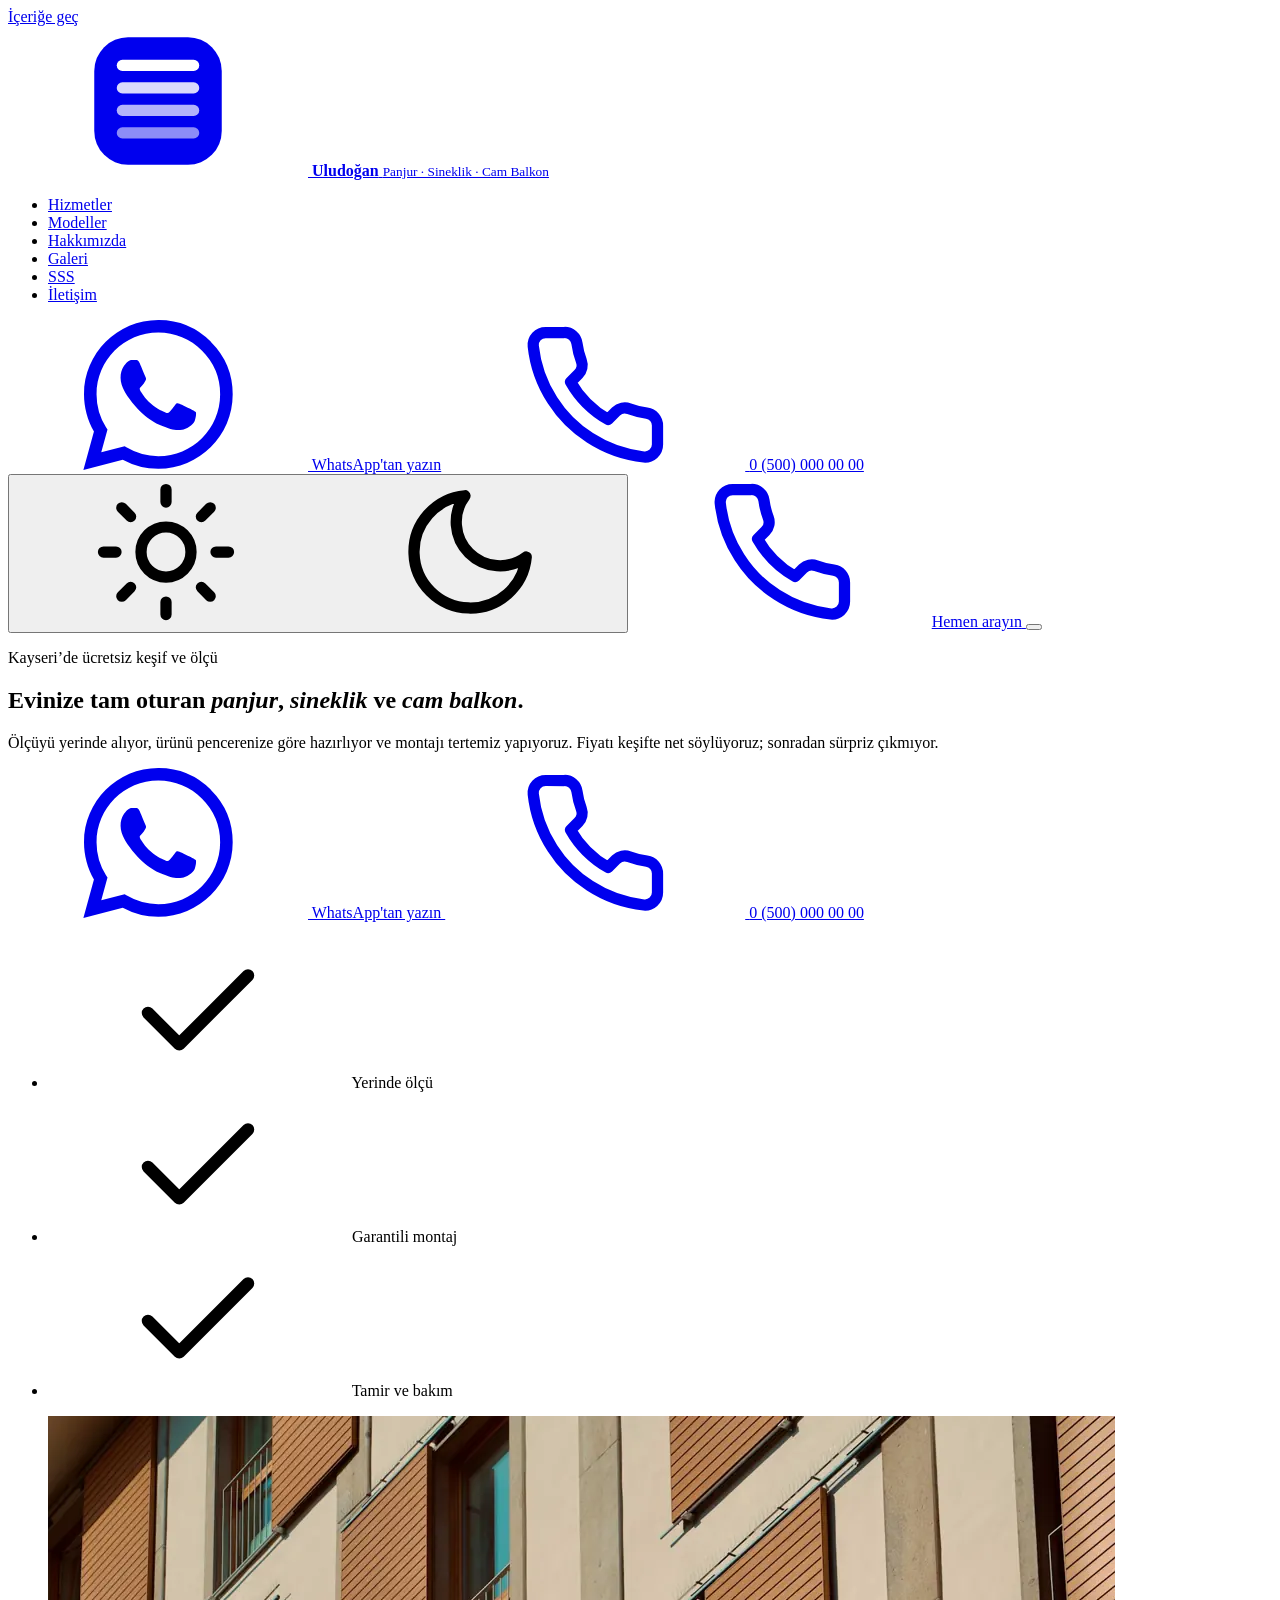
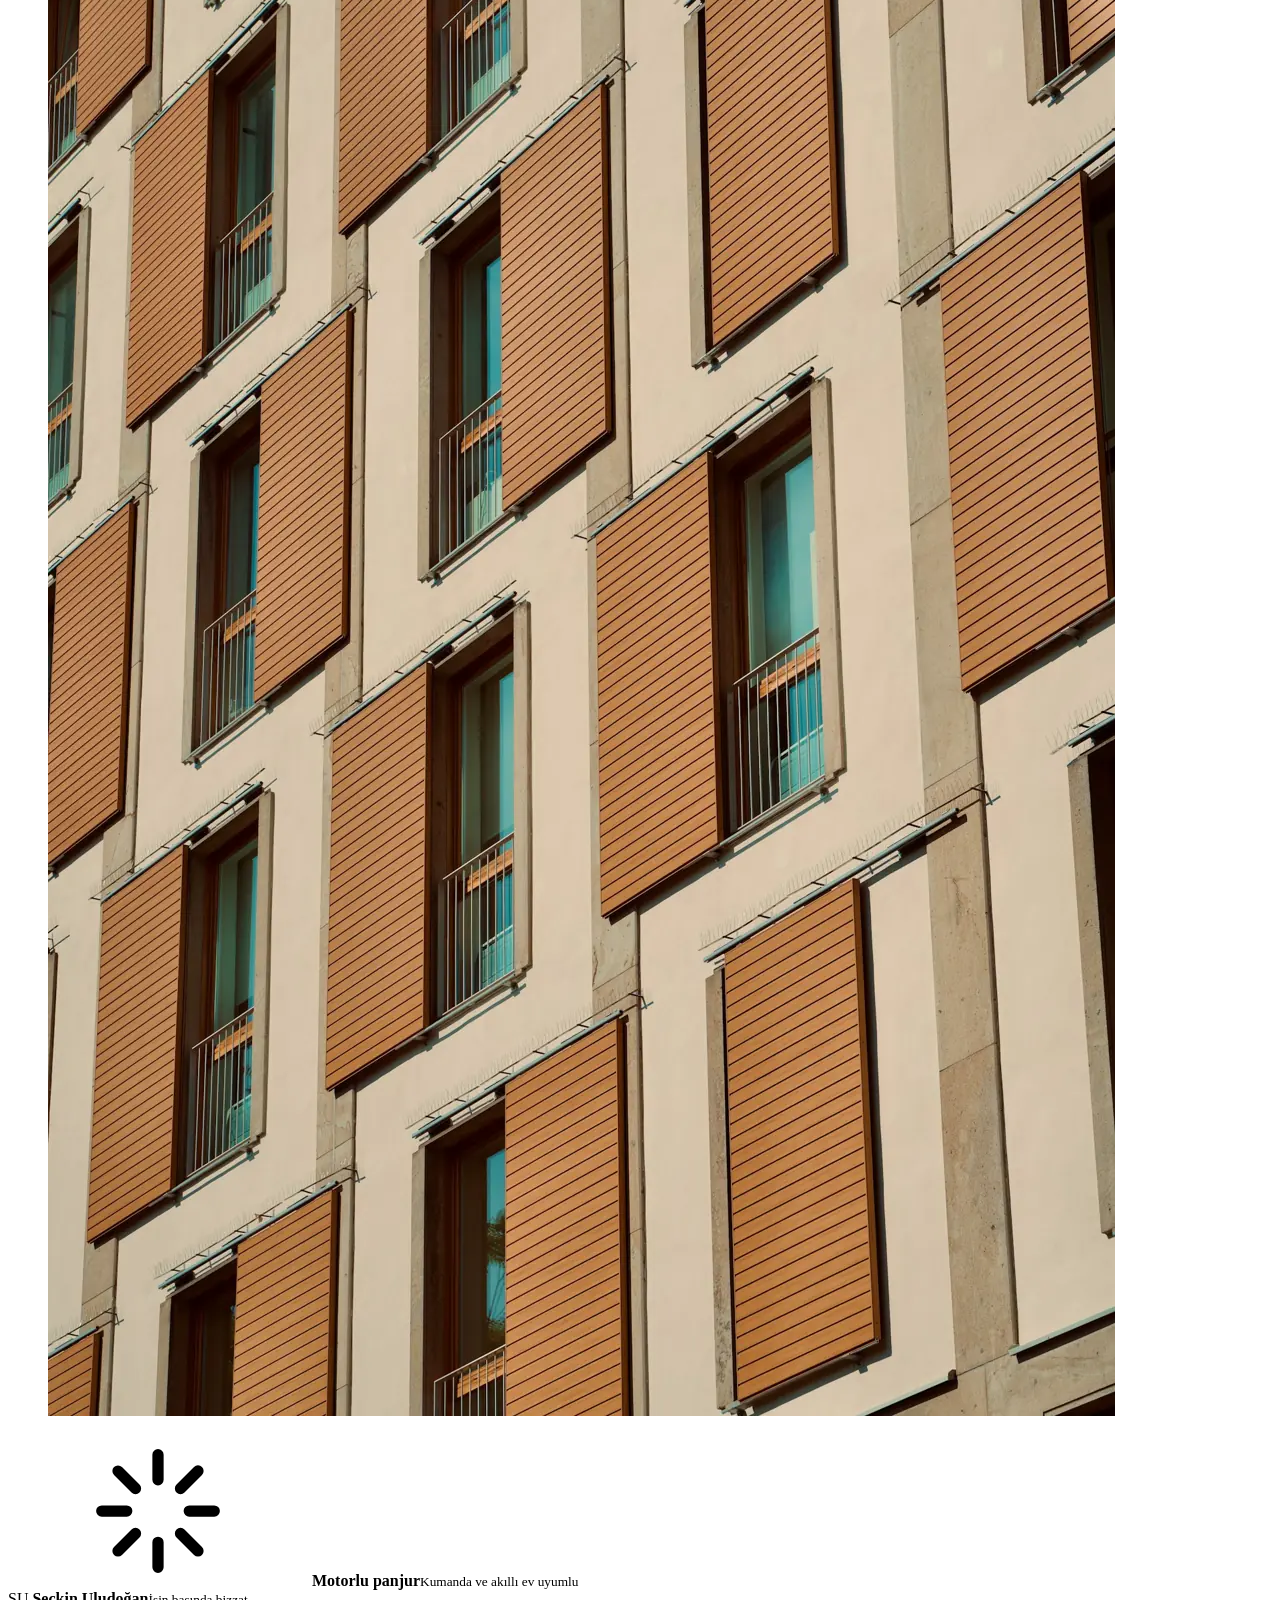
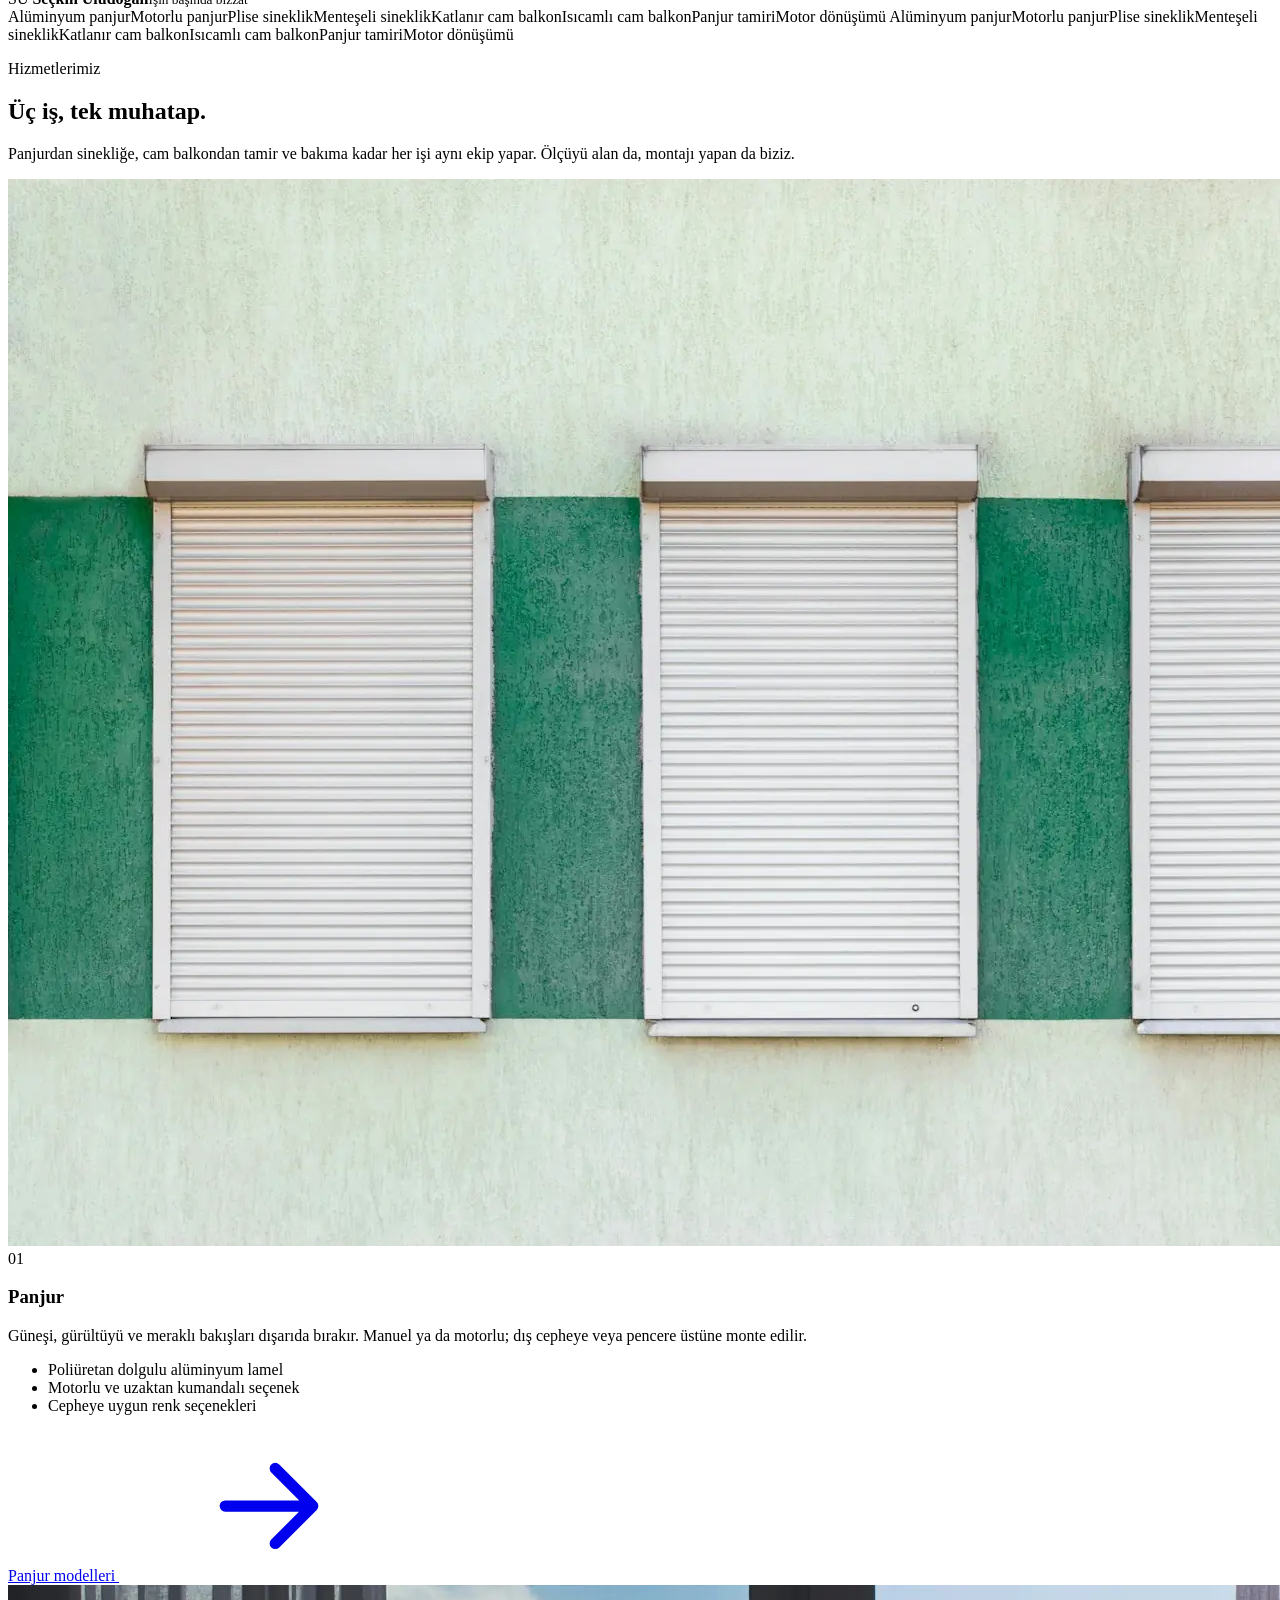
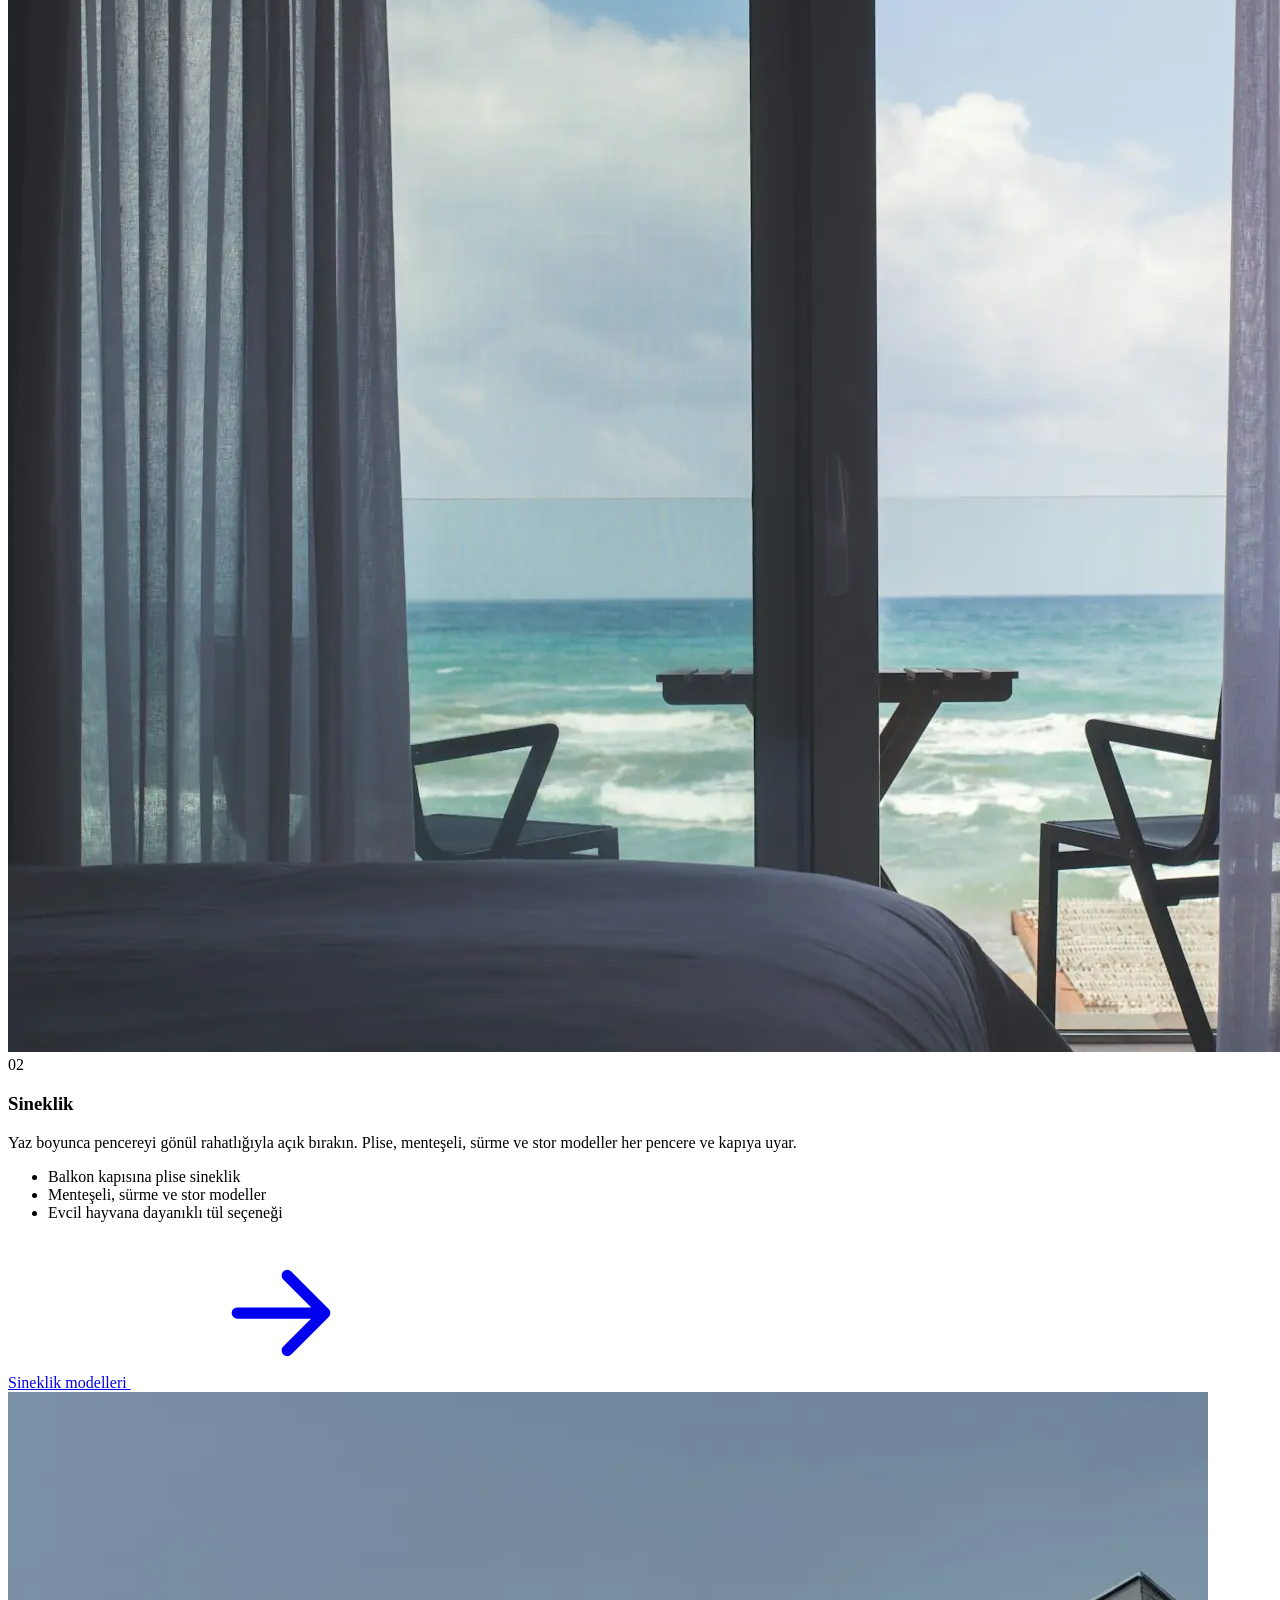
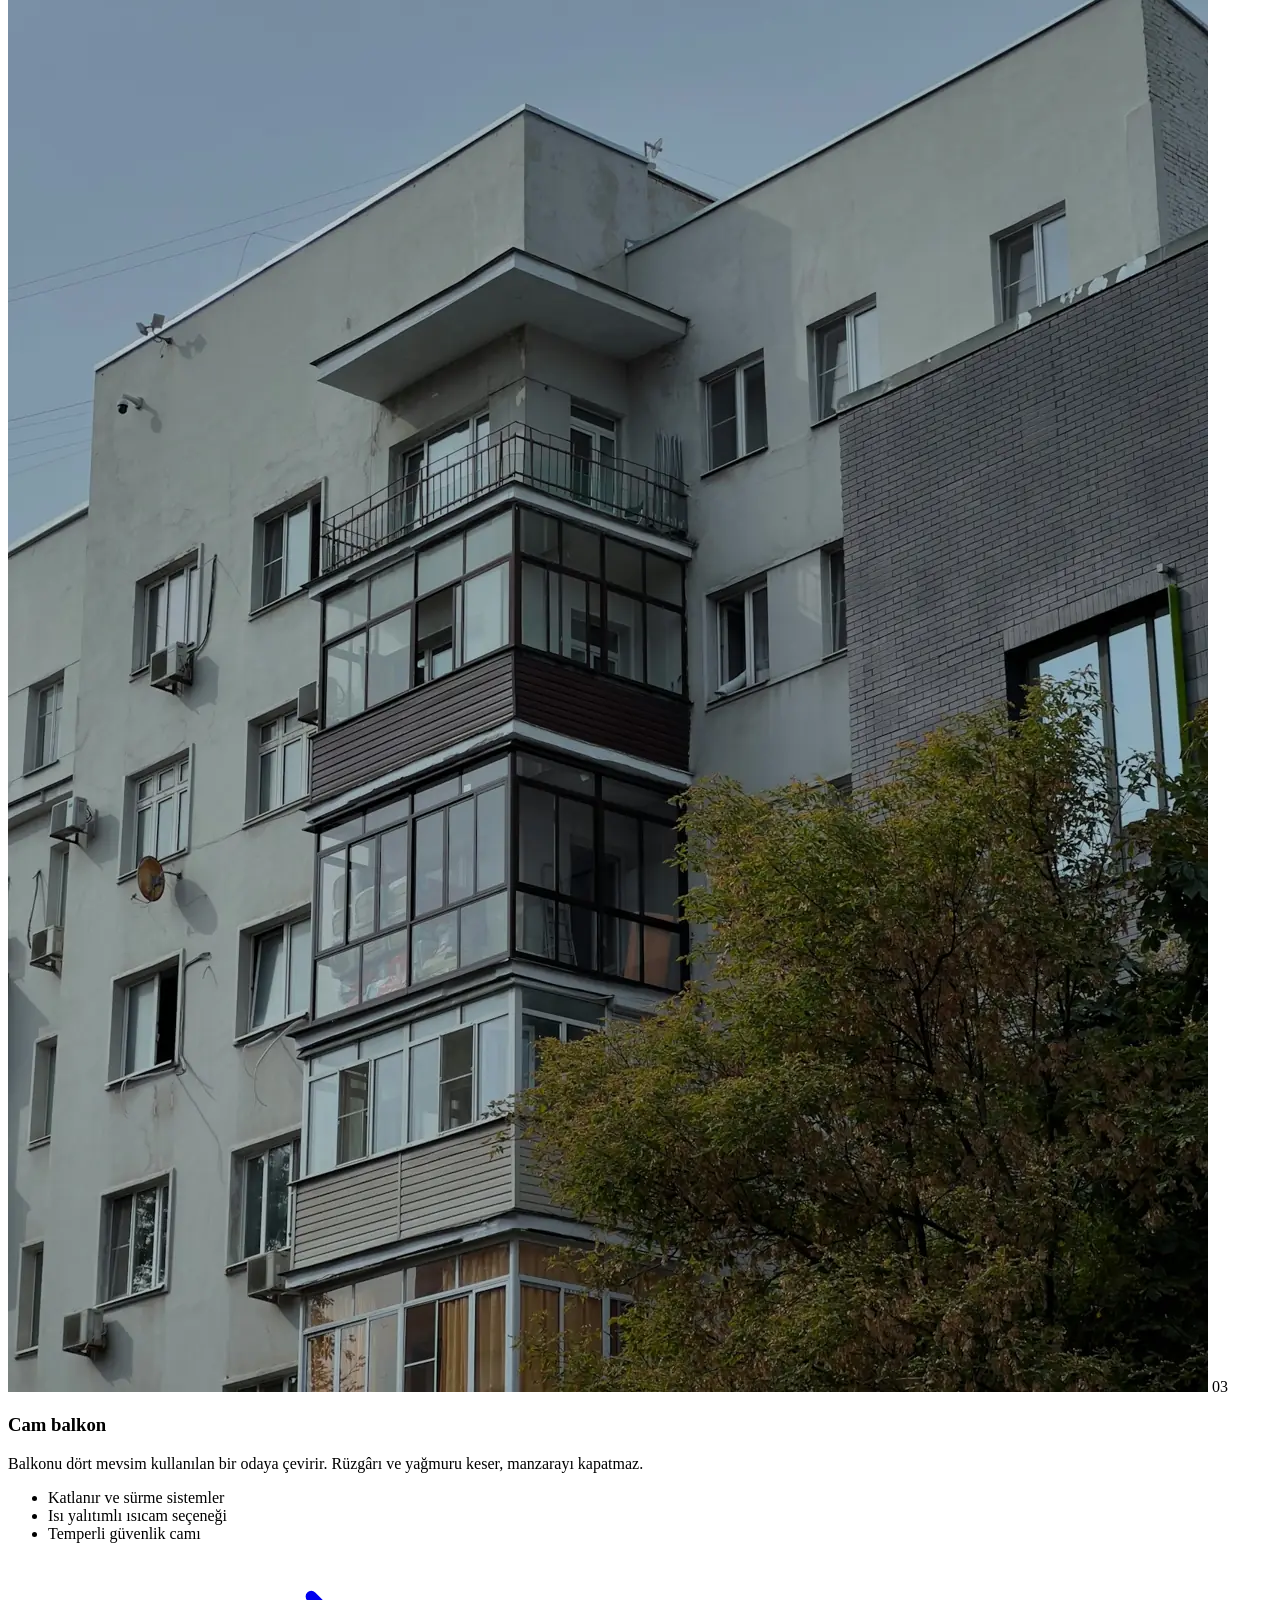
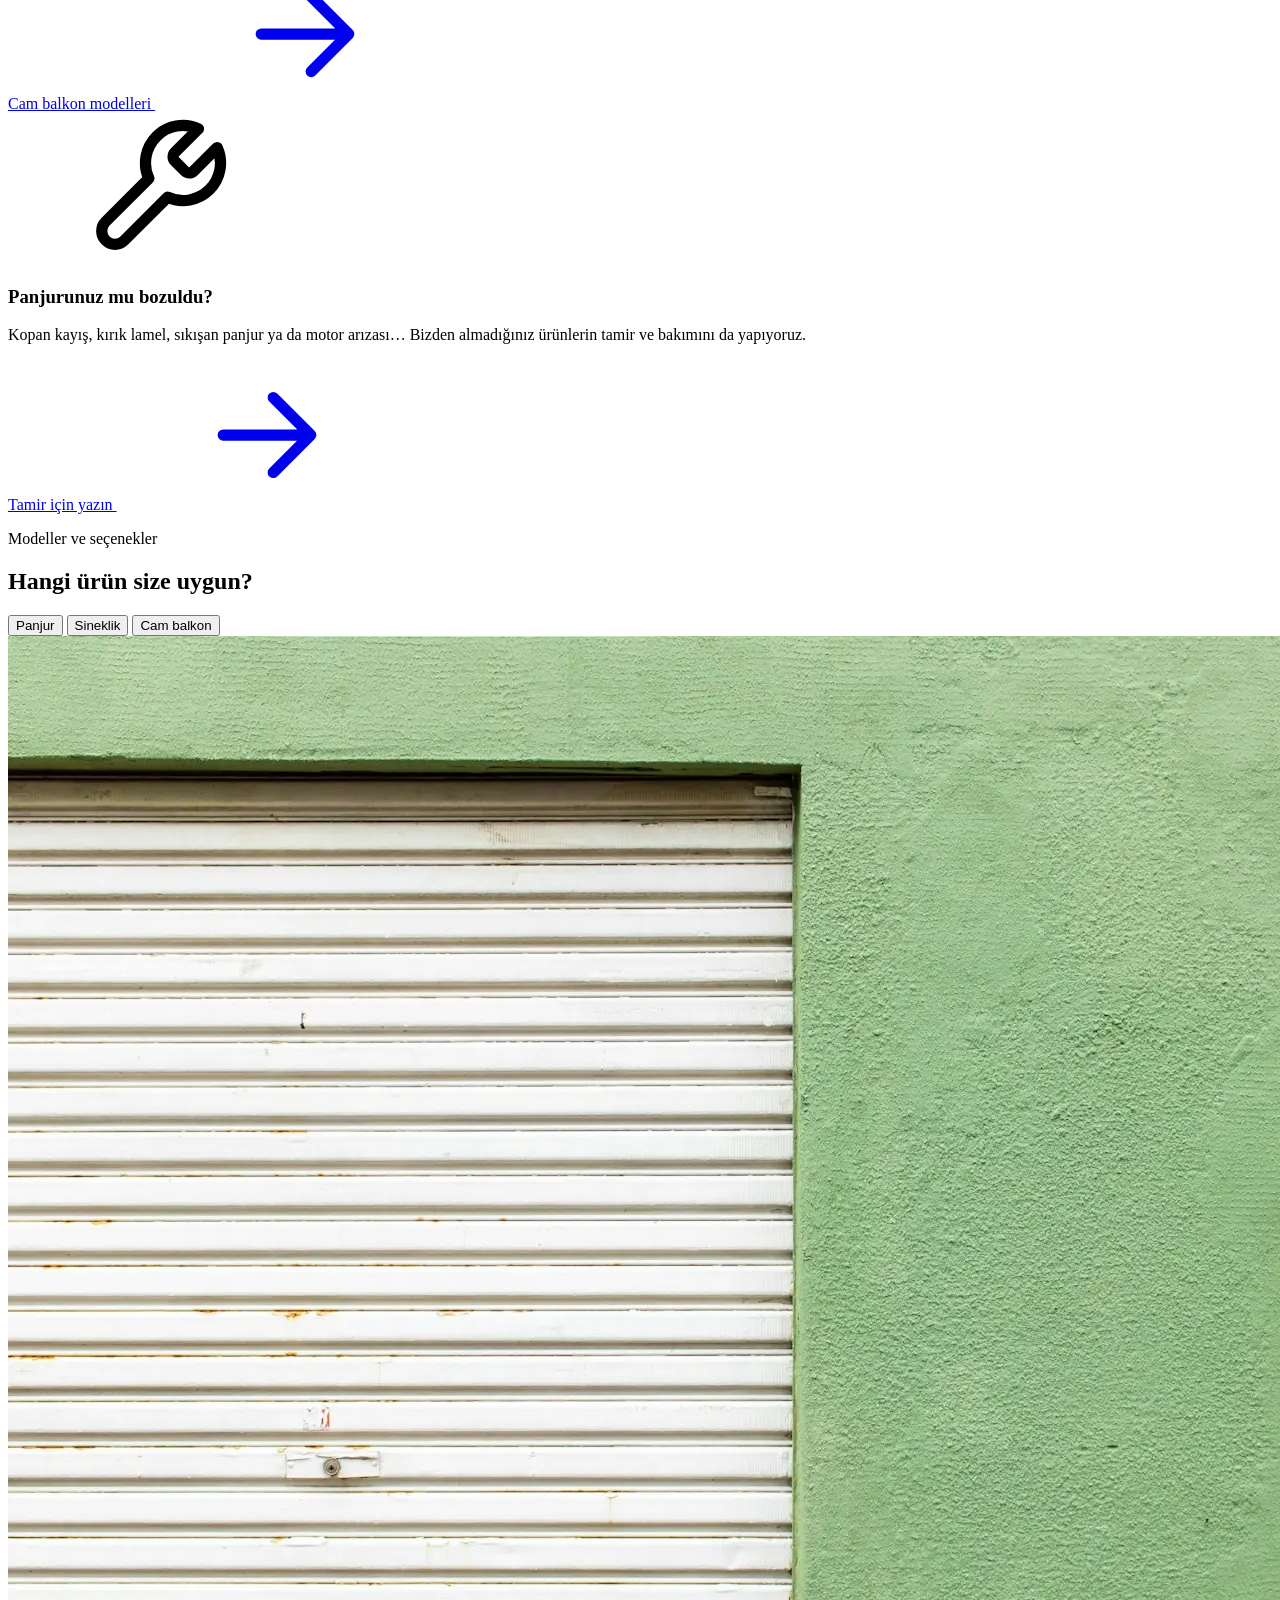
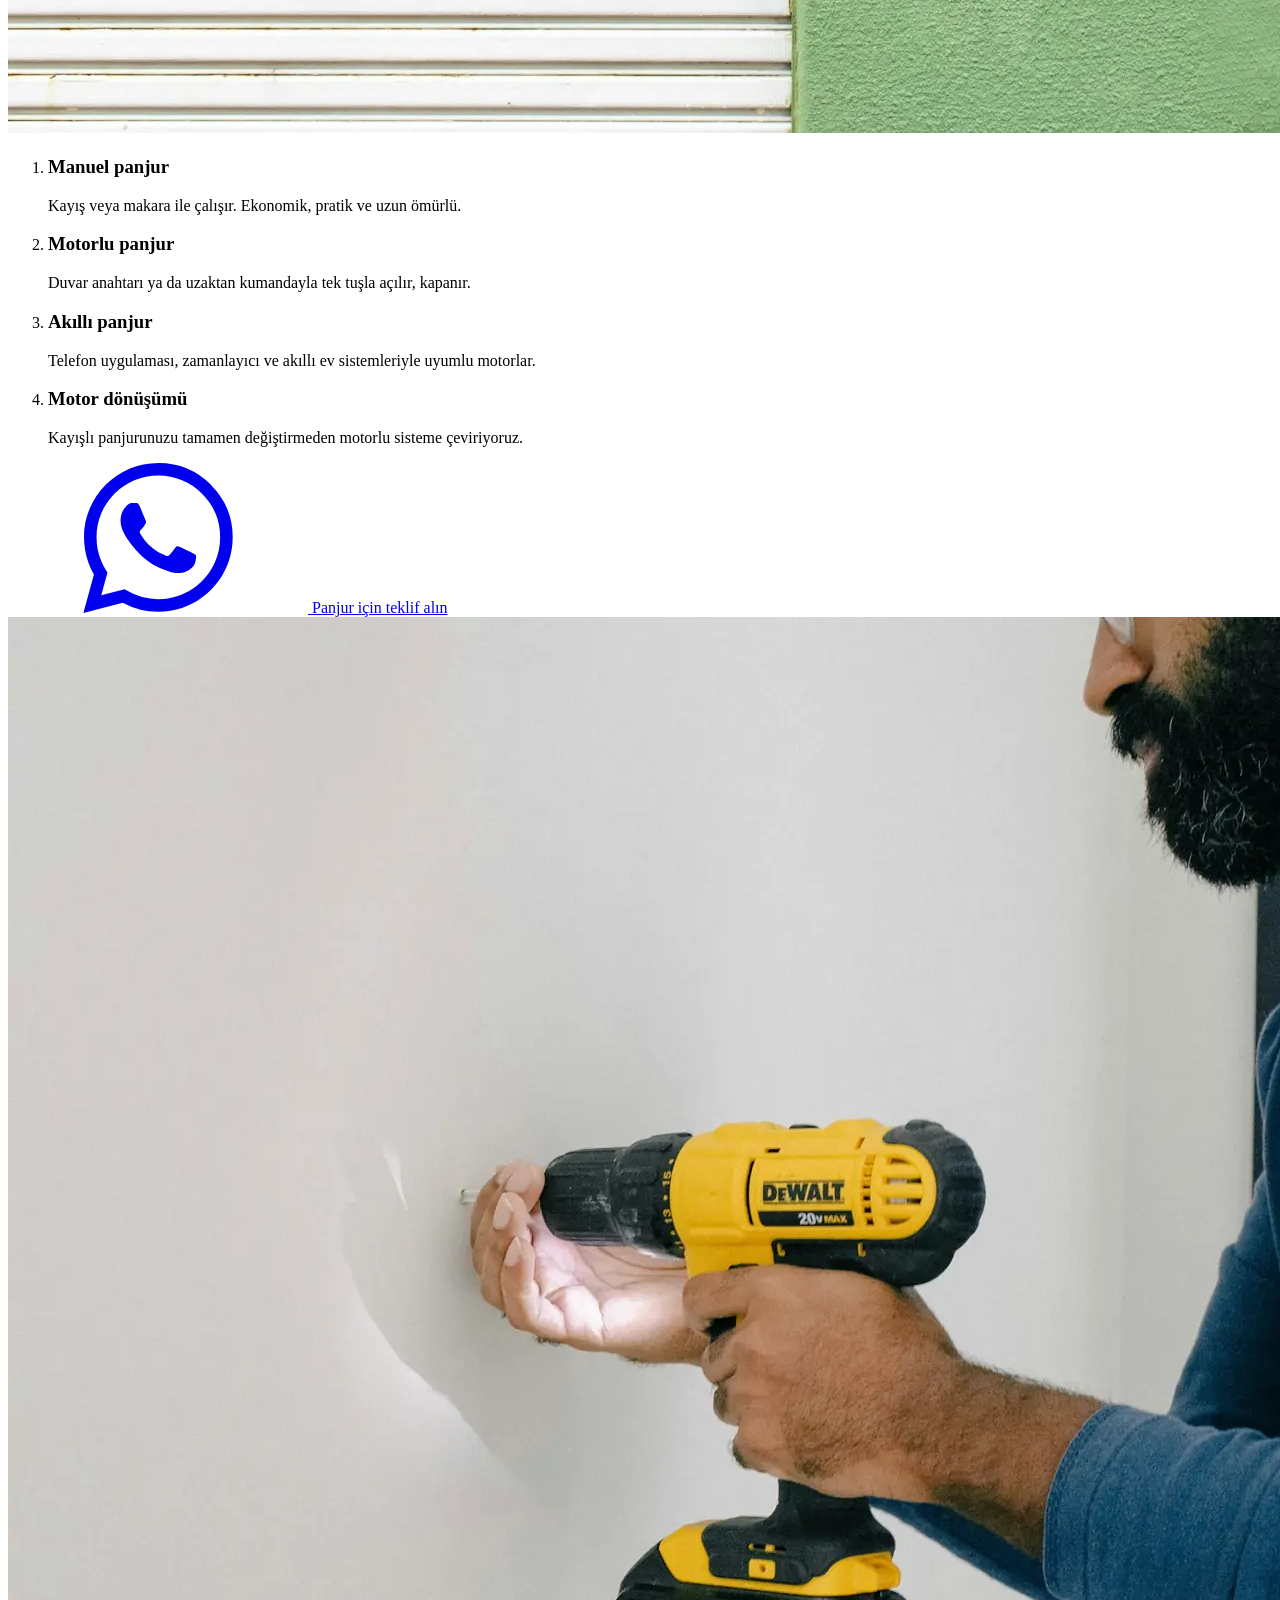
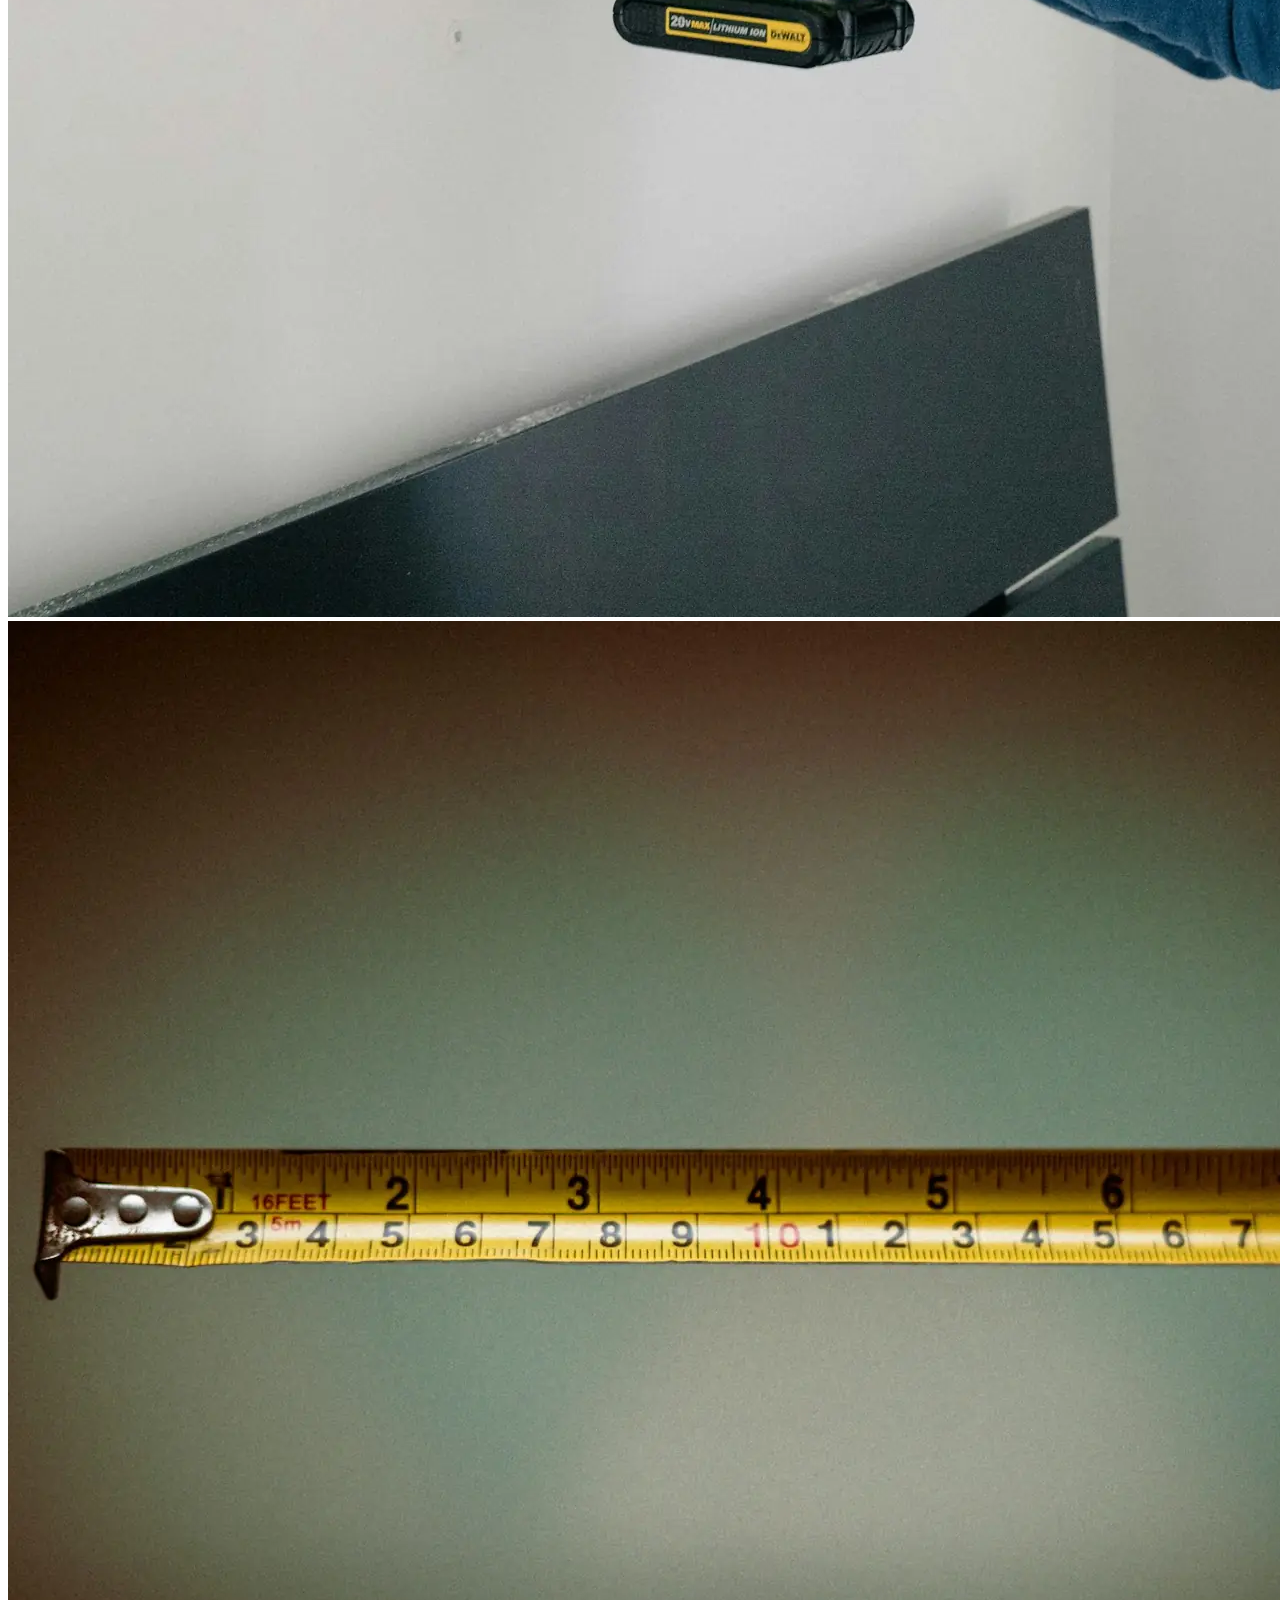
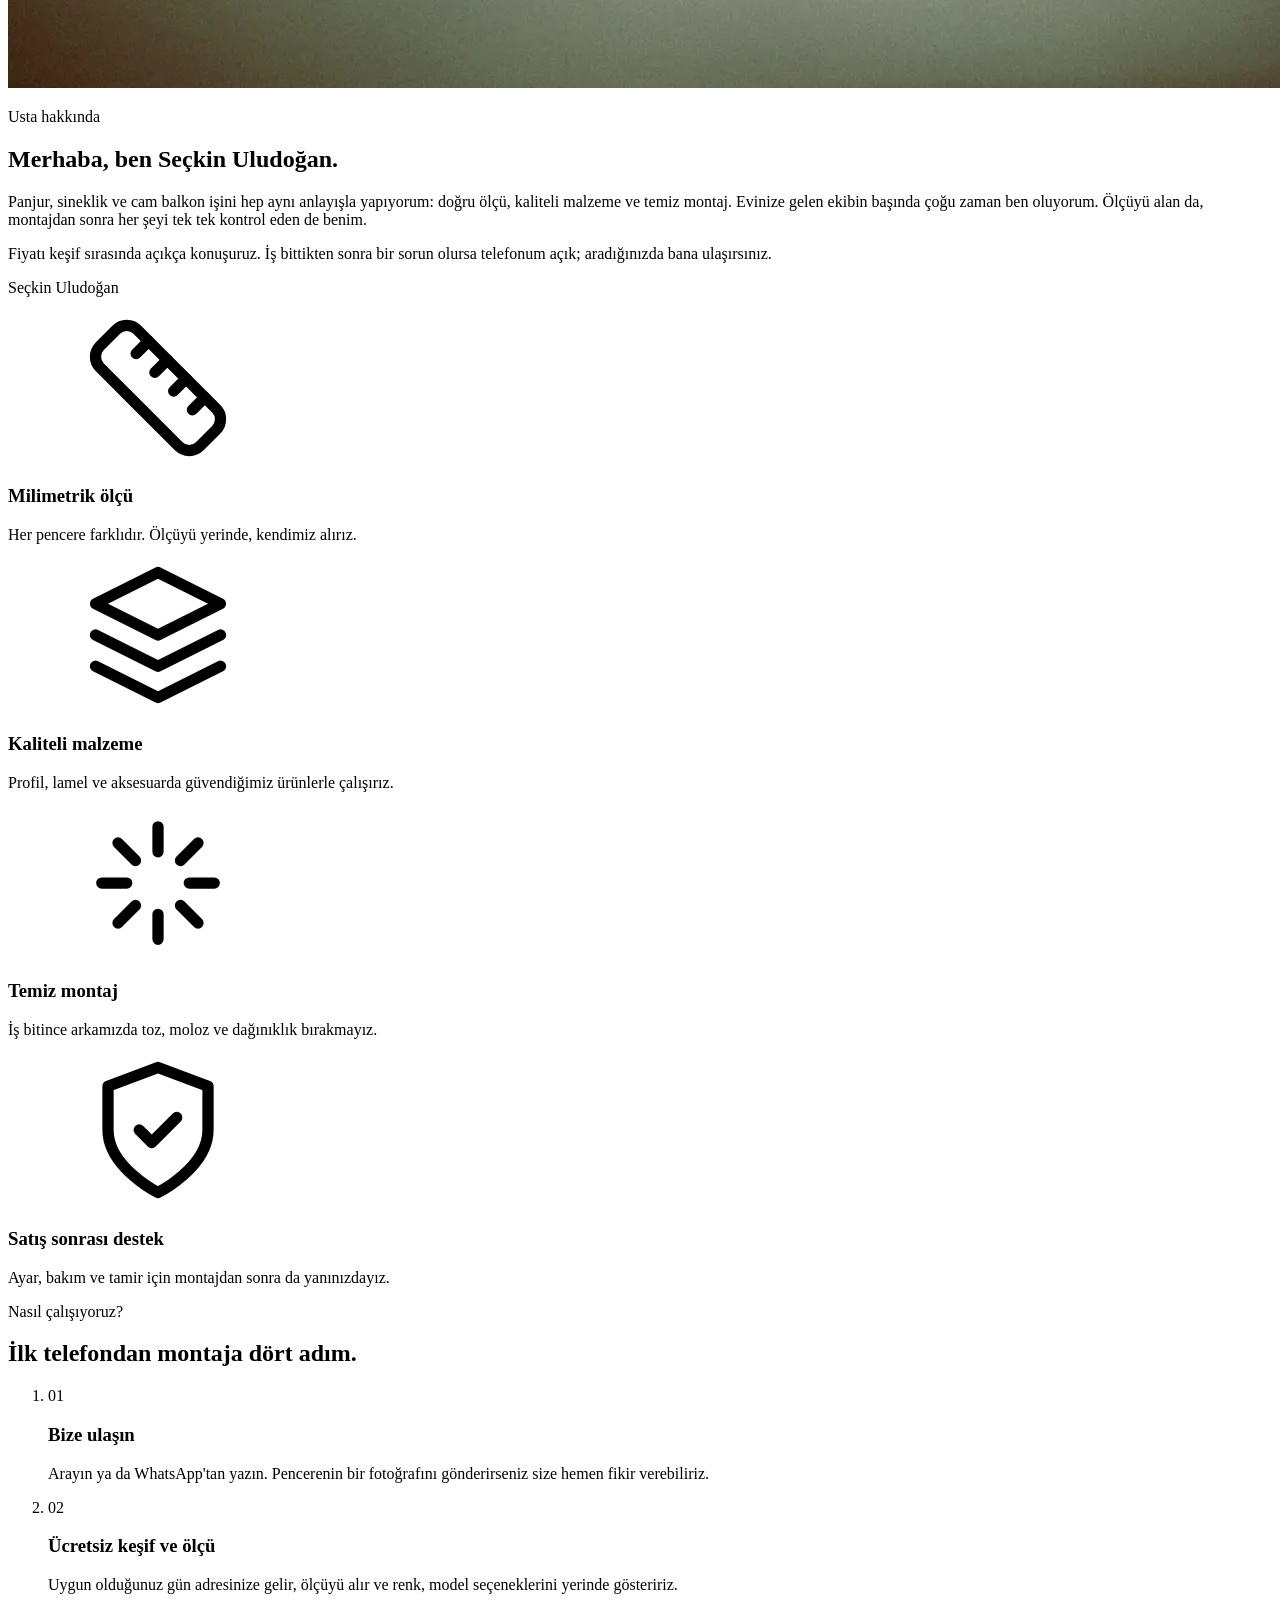
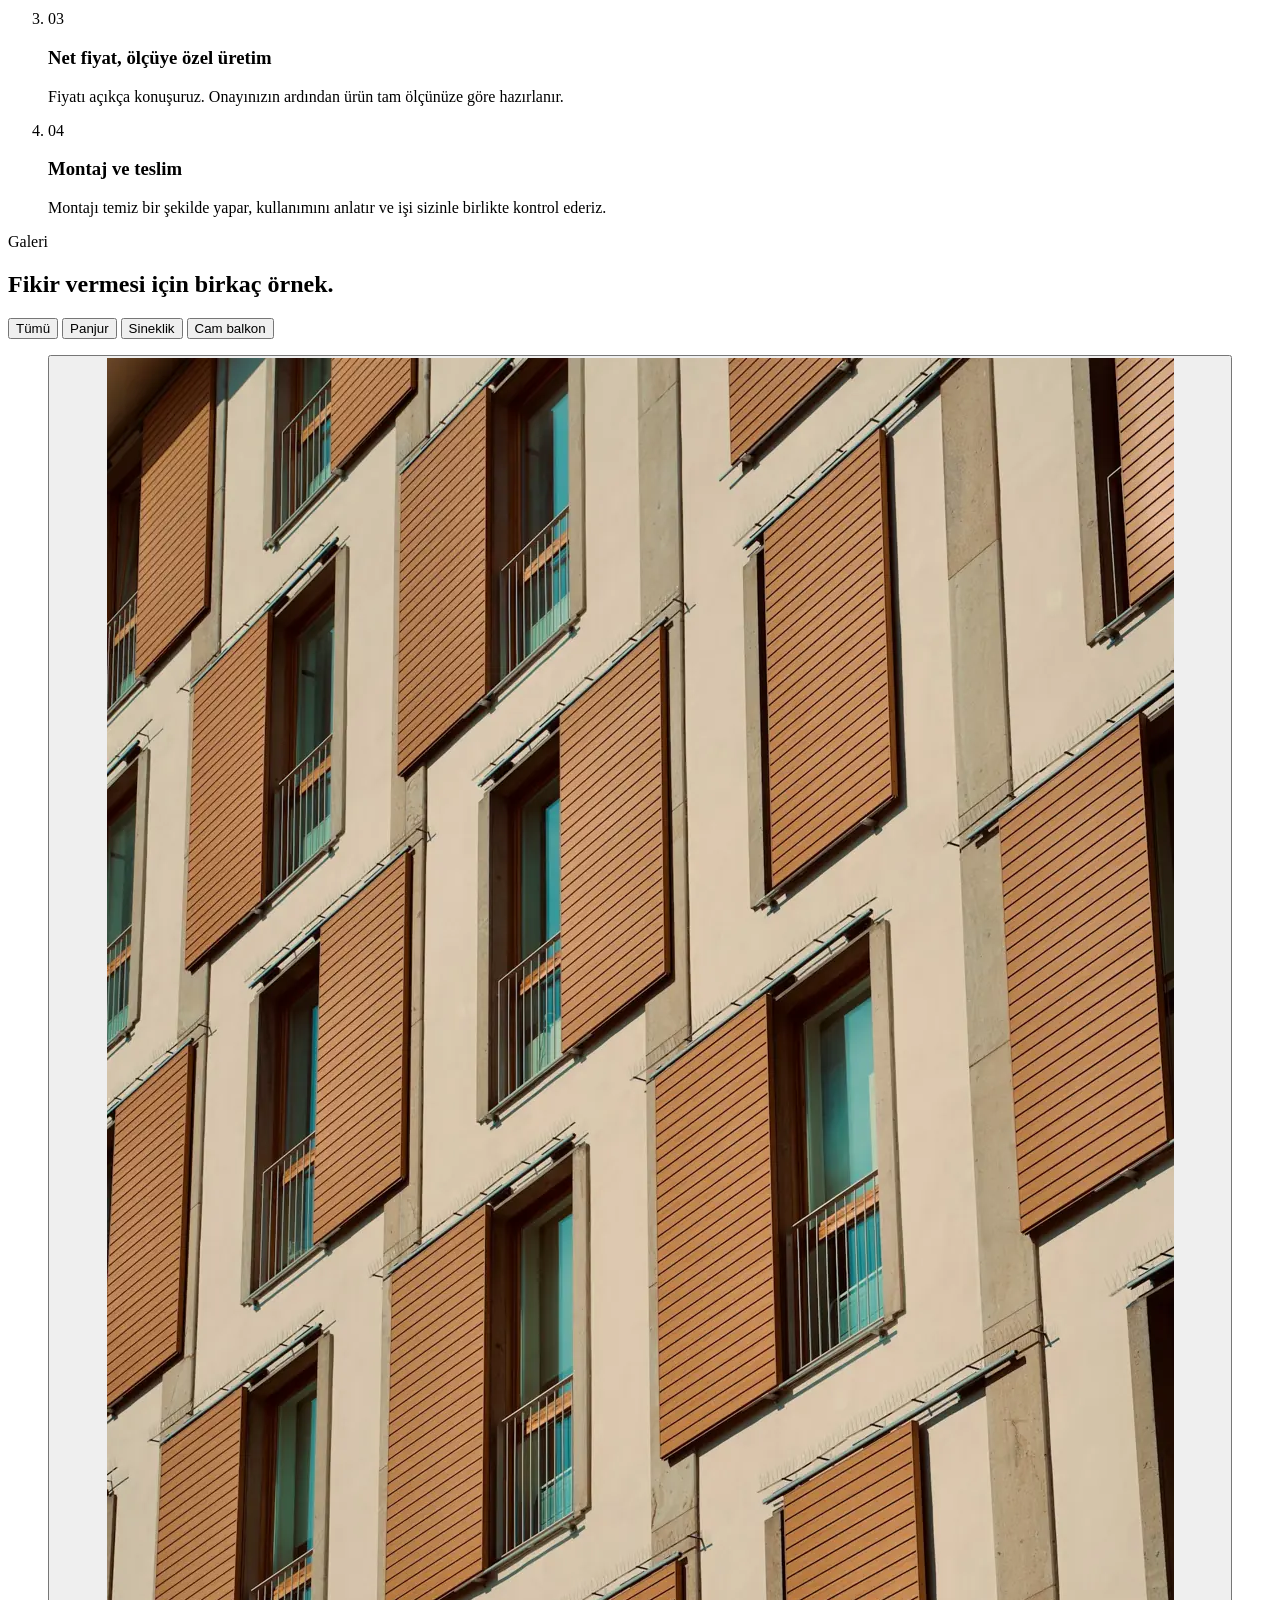
==== commit e26cf212: "Update index.html" ====
--- a/index.html
+++ b/index.html
@@ -236,7 +236,6 @@
         </aside>
       </div>
     </section>
-
     <!-- MODELLER (SEKMELER) -->
     <section class="section section-alt" id="modeller">
       <div class="container">
